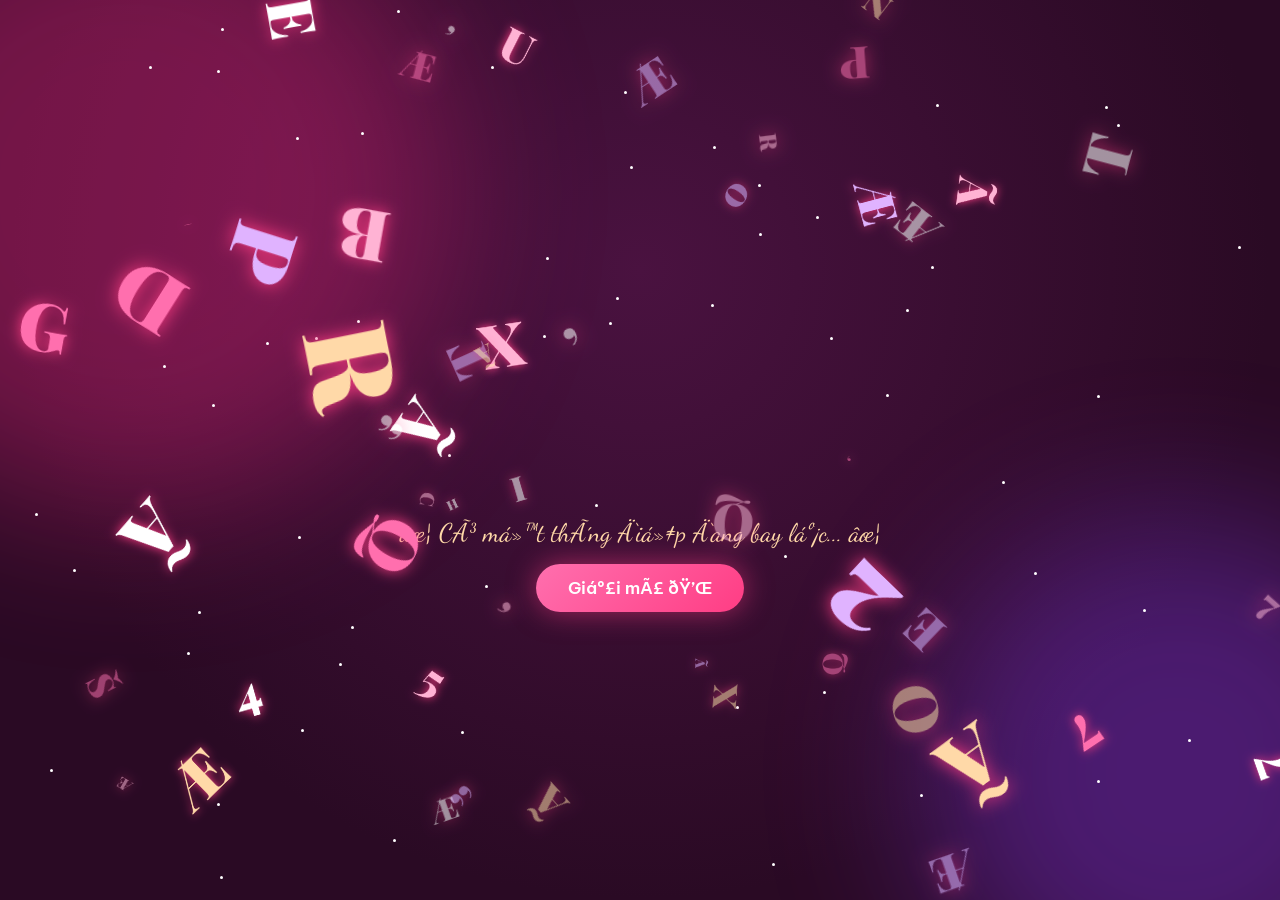
==== index1.html @ f909b223 "Clean comments + cute pass form with chibi cat" ====
﻿<!doctype html>
<html lang="vi">
  <head>
    <meta charset="UTF-8" />
    <meta
      name="viewport"
      content="width=device-width, initial-scale=1, viewport-fit=cover"
    />
    <title>Gá»­i Lan Ã ðŸ’–</title>
    
    <audio id="bgm" src="assets/10.mp3" loop preload="auto"></audio>
    <link
      href="https://fonts.googleapis.com/css2?family=Playfair+Display:wght@700;900&family=Dancing+Script:wght@600&family=Be+Vietnam+Pro:wght@300;400;600&display=swap&subset=vietnamese"
      rel="stylesheet"
    />
    <style>
      :root {
        --pink: #ff6fae;
        --rose: #ff3d84;
        --gold: #ffd9a8;
        --text: #fff1f6;
        --serif: "Playfair Display", "Times New Roman", Georgia, serif;
        --script: "Dancing Script", "Segoe Script", "Brush Script MT", cursive;
        --sans: "Be Vietnam Pro", "Segoe UI", Roboto, Arial, sans-serif;
        box-sizing: border-box;
        padding-top: env(safe-area-inset-top, 0px);
        padding-bottom: env(safe-area-inset-bottom, 0px);
      }
      html,
      body {
        height: 100%;
        margin: 0;
        overflow: hidden;
      }
      body {
        background: radial-gradient(circle at 50% 30%, #4a1240, #2a0a24 70%);
        color: var(--text);
        font-family: var(--sans);
      }
      .glow {
        position: fixed;
        border-radius: 50%;
        filter: blur(80px);
        opacity: 0.35;
        pointer-events: none;
      }
      .g1 {
        width: 50vmax;
        height: 50vmax;
        background: #ff2d8a;
        left: -15vmax;
        top: -10vmax;
      }
      .g2 {
        width: 40vmax;
        height: 40vmax;
        background: #8a3dff;
        right: -12vmax;
        bottom: -10vmax;
      }
      .star {
        position: fixed;
        width: 3px;
        height: 3px;
        border-radius: 50%;
        background: #fff;
        animation: tw 3s infinite alternate;
        pointer-events: none;
      }
      @keyframes tw {
        from {
          opacity: 0.1;
        }
        to {
          opacity: 0.9;
          box-shadow: 0 0 8px #fff;
        }
      }
      #stage {
        position: fixed;
        inset: 0;
        display: flex;
        flex-direction: column;
        align-items: center;
        justify-content: center;
        gap: 1rem;
        transition:
          opacity 1s,
          transform 1s;
        z-index: 2;
      }
      #stage.hide {
        opacity: 0;
        transform: scale(0.92);
        pointer-events: none;
        visibility: hidden;
      }
      .line {
        display: flex;
        flex-wrap: wrap;
        justify-content: center;
        font-family: var(--serif);
        font-weight: 900;
        line-height: 1.15;
      }
      .l1 {
        font-size: clamp(1.9rem, 8.5vw, 4rem);
        color: #fff;
      }
      .l2 {
        font-size: clamp(2.6rem, 12vw, 5.8rem);
        color: var(--pink);
        text-shadow: 0 0 30px var(--rose);
      }
      .slot {
        display: inline-block;
        opacity: 0;
        min-width: 0.05em;
      }
      .slot.sp {
        min-width: 0.35em;
      }
      .slot.ok {
        opacity: 1;
        animation: pop 0.6s;
      }
      @keyframes pop {
        0% {
          transform: scale(1.6);
          filter: brightness(2.5);
        }
        100% {
          transform: none;
          filter: none;
        }
      }
      .fly {
        position: fixed;
        left: 0;
        top: 0;
        z-index: 3;
        pointer-events: none;
        font-family: var(--serif);
        font-weight: 900;
        color: #ffb3d4;
        text-shadow: 0 0 14px var(--rose);
        will-change: transform;
        transition: opacity 1s;
      }
      #hint {
        font-family: var(--script);
        font-size: 1.6rem;
        color: var(--gold);
        animation: pulse 1.6s infinite;
        margin-top: 1rem;
        text-align: center;
        padding: 0 1rem;
      }
      @keyframes pulse {
        50% {
          opacity: 0.5;
          transform: scale(1.05);
        }
      }
      #btn,
      .b2 {
        padding: 0.85rem 2rem;
        border: 0;
        border-radius: 99px;
        font: 600 1.05rem var(--sans);
        color: #fff;
        cursor: pointer;
        background: linear-gradient(135deg, #ff6fae, #ff3d84);
        box-shadow: 0 0 28px rgba(255, 61, 132, 0.55);
        transition: transform 0.2s;
        z-index: 5;
      }
      #btn:hover,
      .b2:hover {
        transform: scale(1.07);
      }
      .b2.ghost {
        background: rgba(255, 255, 255, 0.1);
        box-shadow: none;
        border: 1px solid rgba(255, 182, 213, 0.5);
      }
      #card {
        position: fixed;
        inset: 0;
        display: flex;
        justify-content: center;
        align-items: flex-start;
        padding: 1rem;
        z-index: 4;
        opacity: 0;
        pointer-events: none;
        transition: opacity 1.2s;
        overflow-y: auto;
      }
      #card.show {
        opacity: 1;
        pointer-events: auto;
      }
      .box {
        position: relative;
        margin: auto;
        max-width: 420px;
        width: 100%;
        text-align: center;
        padding: 1.5rem 1.1rem 1.1rem;
        border-radius: 24px;
        background: linear-gradient(
          160deg,
          rgba(255, 255, 255, 0.13),
          rgba(255, 255, 255, 0.04)
        );
        border: 1px solid rgba(255, 182, 213, 0.4);
        backdrop-filter: blur(16px);
        -webkit-backdrop-filter: blur(16px);
        box-shadow:
          0 25px 90px rgba(255, 61, 132, 0.35),
          inset 0 0 40px rgba(255, 150, 200, 0.08);
        transform: scale(0.85) translateY(30px);
        transition: transform 1.2s cubic-bezier(0.2, 1.3, 0.3, 1);
      }
      #card.show .box {
        transform: none;
      }
      .badge {
        display: inline-block;
        padding: 0.25rem 0.8rem;
        border-radius: 99px;
        font-size: 0.66rem;
        letter-spacing: 0.18em;
        text-transform: uppercase;
        color: #4a1240;
        font-weight: 600;
        background: linear-gradient(90deg, #ffd9a8, #ffb3d4);
        box-shadow: 0 0 20px rgba(255, 217, 168, 0.5);
      }
      .big {
        font-size: 2.1rem;
        margin: 0.4rem 0 0;
        animation: beat 1.2s infinite;
      }
      @keyframes beat {
        15% {
          transform: scale(1.25);
        }
        30% {
          transform: scale(1);
        }
        45% {
          transform: scale(1.18);
        }
      }
      .t1 {
        font-family: var(--script);
        font-size: 1.25rem;
        color: var(--gold);
        margin: 0;
      }
      .t2 {
        font-family: var(--serif);
        font-size: clamp(1.7rem, 8vw, 2.4rem);
        margin: 0 0 0.2rem;
        background: linear-gradient(
          90deg,
          #ff9ec8,
          #fff,
          #ffd9a8,
          #ff6fae,
          #ff9ec8
        );
        background-size: 250% 100%;
        -webkit-background-clip: text;
        background-clip: text;
        color: transparent;
        animation: sh 5s linear infinite;
      }
      @keyframes sh {
        to {
          background-position: -250% 0;
        }
      }
      .t-solved {
        font-family: var(--script);
        font-size: 1rem;
        color: #ff6fae;
        margin: 0.2rem 0 0.6rem;
        font-weight: 600;
        letter-spacing: 0.02em;
        opacity: 0;
        transform: translateY(8px);
        animation: solvedIn 0.8s ease 0.3s forwards;
      }
      @keyframes solvedIn {
        to {
          opacity: 1;
          transform: translateY(0);
        }
      }
      .orn {
        display: flex;
        align-items: center;
        gap: 0.6rem;
        justify-content: center;
        color: var(--pink);
        margin: 0.4rem 0 1rem;
      }
      .orn:before,
      .orn:after {
        content: "";
        height: 1px;
        width: 22%;
        background: linear-gradient(90deg, transparent, var(--pink));
      }
      .orn:after {
        transform: scaleX(-1);
      }
      #msg {
        font-weight: 300;
        font-size: 0.88rem;
        line-height: 1.7;
        min-height: 6.4em;
        margin: 0 0.3rem;
      }
      .wishes {
        display: grid;
        grid-template-columns: 1fr 1fr;
        gap: 0.45rem;
        margin: 0.8rem 0;
      }
      .w {
        padding: 0.55rem 0.45rem;
        border-radius: 14px;
        background: rgba(255, 255, 255, 0.07);
        border: 1px solid rgba(255, 182, 213, 0.25);
        opacity: 0;
        transform: translateY(20px) scale(0.9);
        transition: all 0.8s cubic-bezier(0.2, 1.4, 0.3, 1);
      }
      .w.on {
        opacity: 1;
        transform: none;
      }
      .w i {
        font-style: normal;
        font-size: 1.2rem;
        display: block;
      }
      .w b {
        display: block;
        font-family: var(--serif);
        font-size: 0.82rem;
        color: #ffc2dc;
        margin: 0.2rem 0;
      }
      .w span {
        font-size: 0.68rem;
        font-weight: 300;
        opacity: 0.85;
        line-height: 1.5;
        display: block;
      }
      .quote {
        font-family: var(--script);
        font-size: 1.1rem;
        color: var(--gold);
        line-height: 1.5;
        opacity: 0;
        transition: opacity 1.2s;
      }
      .sign {
        font-family: var(--script);
        font-size: 1.2rem;
        color: var(--pink);
        margin: 0.4rem 0 0.3rem;
        opacity: 0;
        transition: opacity 1.2s;
      }
      .on2 {
        opacity: 1;
      }
      .btns {
        display: flex;
        gap: 0.7rem;
        justify-content: center;
        flex-wrap: wrap;
        opacity: 0;
        transition: opacity 1s;
      }
      .heart {
        position: fixed;
        bottom: -50px;
        z-index: 1;
        pointer-events: none;
        animation: up linear forwards;
        filter: drop-shadow(0 0 8px rgba(255, 61, 132, 0.7));
      }
      @keyframes up {
        to {
          transform: translate(var(--dx), -115vh) rotate(var(--rot));
          opacity: 0;
        }
      }
      .burst {
        position: fixed;
        z-index: 9;
        pointer-events: none;
        animation: bst 0.9s ease-out forwards;
      }
      @keyframes bst {
        to {
          transform: translate(var(--bx), var(--by)) scale(0.3);
          opacity: 0;
        }
      }
      * {
        cursor: none !important;
      }
      #cur {
        position: fixed;
        left: 0;
        top: 0;
        z-index: 99;
        pointer-events: none;
        font-size: 26px;
        color: #ff3d84;
        text-shadow:
          0 0 12px #ff3d84,
          0 0 28px #ff6fae;
        opacity: 0;
        transition: opacity 0.3s;
      }
      #cur span {
        display: inline-block;
        animation: beat 1.2s infinite;
      }
      .trail {
        position: fixed;
        z-index: 98;
        pointer-events: none;
        color: #ff6fae;
        transform: translate(-50%, -50%);
        animation: tr 1.1s ease-out forwards;
        text-shadow: 0 0 8px rgba(255, 61, 132, 0.8);
      }
      @keyframes tr {
        to {
          transform: translate(calc(-50% + var(--tx)), -90px) scale(0.4);
          opacity: 0;
        }
      }
      .btns small {
        font-size: 0.7rem;
        opacity: 0.65;
        letter-spacing: 0.06em;
        font-weight: 300;
      }

      #bg-wishes {
        position: fixed;
        inset: 0;
        z-index: 0;
        pointer-events: none;
        overflow: hidden;
        opacity: 0;
        visibility: hidden;
        transition: opacity 0.8s ease, visibility 0.8s ease;
      }
      #bg-wishes.visible {
        opacity: 1;
        visibility: visible;
      }
      .wish {
        position: absolute;
        font-family: "Dancing Script", "Pacifico", "Brush Script MT",
          "Segoe Script", "Comic Sans MS", cursive, sans-serif;
        font-weight: 700;
        white-space: nowrap;
        color: #ff7eb6;
        opacity: 0;
        text-shadow: 0 1px 2px rgba(255, 255, 255, 0.8),
          0 0 10px rgba(255, 158, 200, 0.5);
        animation: wishFloat linear infinite;
        will-change: transform, opacity;
        user-select: none;
        letter-spacing: 0.02em;
      }
      @keyframes wishFloat {
        0% {
          transform: translate3d(0, 0, 0) rotate(var(--rot, 0deg));
          opacity: 0;
        }
        10% {
          opacity: 0.9;
        }
        50% {
          opacity: 1;
        }
        90% {
          opacity: 0.6;
        }
        100% {
          transform: translate3d(var(--dx, 30px), -110vh, 0)
            rotate(calc(var(--rot, 0deg) + var(--drot, 12deg)));
          opacity: 0;
        }
      }
    </style>
  </head>
  <body>
    <div class="glow g1"></div>
    <div class="glow g2"></div>

    
    <div id="bg-wishes" aria-hidden="true"></div>

    <div id="stage">
      <div class="line l1" id="l1"></div>
      <div class="line l2" id="l2"></div>
      <div id="hint">âœ¦ CÃ³ má»™t thÃ´ng Ä‘iá»‡p Ä‘ang bay láº¡c... âœ¦</div>
      <button id="btn">Giáº£i mÃ£ ðŸ’Œ</button>
    </div>

    <div id="card">
      <div class="box">
        <span class="badge">20 Â· 10 &nbsp;NgÃ y Phá»¥ ná»¯ Viá»‡t Nam</span>
        <div class="big">ðŸ’–</div>
        <p class="t1">DÃ nh táº·ng cho</p>
        <h1 class="t2" id="name"></h1>
        <p class="t-solved">ðŸ”“ Giáº£i mÃ£ thÃ nh cÃ´ng ðŸ’–</p>
        <div class="orn">â€ â¤ â€</div>
        <div id="msg"></div>
        <div class="wishes" id="wishes"></div>
        <div class="quote" id="quote"></div>
        <div class="sign" id="sign"></div>
        <div class="btns" id="btns">
          
        </div>
      </div>
    </div>

    <script>
      const CFG = {
        l1: "CHÃšC Má»ªNG 20/10",
        l2: "LAN Ã",
        name: "Lan Ã",
        intro:
          "NhÃ¢n ngÃ y 20/10, chÃºc Lan Ã luÃ´n xinh Ä‘áº¹p, ráº¡ng rá»¡ nhÆ° Ä‘Ã³a há»“ng Ä‘áº§u mÃ¹a. Mong má»—i ngÃ y cá»§a báº¡n Ä‘á»u ngáº­p trÃ n tiáº¿ng cÆ°á»i vÃ  tháº­t nhiá»u yÃªu thÆ°Æ¡ng. ðŸŒ¸",
        wishes: [
          ["ðŸŒ¸", "LuÃ´n xinh Ä‘áº¹p", "Ráº¡ng rá»¡ tá»« ná»¥ cÆ°á»i Ä‘áº¿n trÃ¡i tim."],
          ["ðŸ’–", "Tháº­t háº¡nh phÃºc", "Má»—i ngÃ y Ä‘á»u cÃ³ má»™t niá»m vui nhá»."],
          ["âœ¨", "BÃ¬nh yÃªn", "Nháº¹ nhÃ ng giá»¯a má»i bá»™n bá»."],
          ["ðŸŒ¹", "ÄÆ°á»£c yÃªu thÆ°Æ¡ng", "Nhiá»u hÆ¡n báº¡n cÃ³ thá»ƒ Ä‘áº¿m háº¿t."],
        ],
        quote:
          "Cáº£m Æ¡n báº¡n vÃ¬ Ä‘Ã£ xuáº¥t hiá»‡n vÃ  lÃ m tháº¿ giá»›i nÃ y dá»‹u dÃ ng hÆ¡n ráº¥t nhiá»u.",
        sign: "â€” Má»™t ngÆ°á»i luÃ´n nghÄ© Ä‘áº¿n báº¡n ðŸŒ¹",
      };
      const POOL = "ABCDEFGHIKLMNOPQRSTUVXYÄ‚Ã‚ÃŠÃ”Æ Æ¯0123456789";
      const rnd = (a) =>
        Array.isArray(a) || typeof a === "string"
          ? a[Math.floor(Math.random() * a.length)]
          : 0;
      const R = (a, b) => Math.random() * (b - a) + a;
      const $ = (id) => document.getElementById(id);

      for (let i = 0; i < 60; i++) {
        const s = document.createElement("div");
        s.className = "star";
        s.style.cssText = `left:${R(0, 100)}vw;top:${R(0, 100)}vh;animation-delay:${R(0, 3)}s`;
        document.body.appendChild(s);
      }

      $("name").textContent = CFG.name;
      $("sign").textContent = CFG.sign;
      $("quote").textContent = CFG.quote;
      $("wishes").innerHTML = CFG.wishes
        .map(
          (w) =>
            `<div class="w"><i>${w[0]}</i><b>${w[1]}</b><span>${w[2]}</span></div>`,
        )
        .join("");

      const flyers = [];
      let W = innerWidth,
        H = innerHeight,
        decoding = false,
        landed = 0,
        total = 0;
      function build(el, text, cls) {
        [...text].forEach((c) => {
          const s = document.createElement("span");
          s.className = "slot" + (c === " " ? " sp" : "");
          s.textContent = c === " " ? "\u00a0" : c;
          el.appendChild(s);
          if (c !== " ") flyers.push({ slot: s, c, cls, real: true });
        });
      }
      build($("l1"), CFG.l1, "l1");
      build($("l2"), CFG.l2, "l2");
      total = flyers.length;

      function init() {
       
        flyers.forEach((f) =>
          mk(f, parseFloat(getComputedStyle(f.slot).fontSize)),
        );
       
        for (let i = 0; i < 34; i++) {
          const f = { real: false, c: "", cls: "" };
          flyers.push(f);
          mk(f, R(18, 56));
        }
        requestAnimationFrame(tick);
      }
      function mk(f, size) {
        const e = document.createElement("div");
        e.className = "fly";
        e.style.fontSize = size + "px";
        e.style.opacity = f.real ? 1 : 0.55;
        e.style.color = rnd([
          "#ffb3d4",
          "#ff6fae",
          "#ffd9a8",
          "#e0b3ff",
          "#fff",
        ]);
        e.textContent = rnd(POOL);
        document.body.appendChild(e);
        Object.assign(f, {
          el: e,
          x: R(0, W),
          y: R(0, H),
          vx: R(-2.6, 2.6),
          vy: R(-2.6, 2.6),
          rot: R(0, 360),
          vr: R(-4, 4),
          t: R(0, 6),
          sc: 1,
          state: "fly",
        });
      }
      function tick() {
        flyers.forEach((f) => {
          if (f.state === "done" || !f.el) return;
          if (f.state === "fly") {
            f.vx += R(-0.12, 0.12);
            f.vy += R(-0.12, 0.12);
            const m = Math.hypot(f.vx, f.vy),
              mx = 3.2;
            if (m > mx) {
              f.vx *= mx / m;
              f.vy *= mx / m;
            }
            f.x += f.vx;
            f.y += f.vy;
            f.rot += f.vr;
            f.t += 0.04;
            f.sc = 1 + Math.sin(f.t) * 0.35;
            if (f.x < 0 || f.x > W) f.vx *= -1;
            if (f.y < 0 || f.y > H) f.vy *= -1;
            f.x = Math.max(-10, Math.min(W + 10, f.x));
            f.y = Math.max(-10, Math.min(H + 10, f.y));
          } else {
            const k = 0.075;
            f.x += (f.tx - f.x) * k;
            f.y += (f.ty - f.y) * k;
            f.rot += (0 - f.rot) * k;
            f.sc += (1 - f.sc) * k;
            if (Math.hypot(f.tx - f.x, f.ty - f.y) < 1.2 && Math.abs(f.rot) < 1)
              land(f);
          }
          f.el.style.transform = `translate(${f.x}px,${f.y}px) translate(-50%,-50%) rotate(${f.rot}deg) scale(${f.sc})`;
        });
        requestAnimationFrame(tick);
      }
      function land(f) {
        f.state = "done";
        f.el.remove();
        f.slot.classList.add("ok");
        sparkle(f.slot);
        if (++landed === total) {
          $("hint").textContent = "Giáº£i mÃ£ thÃ nh cÃ´ng ðŸ’–";
          heartStorm();
         
         
         
          setTimeout(() => {
           
            $("stage").classList.add("hide");
           
            const bgm = document.getElementById('bgm');
            if (bgm) {
              bgm.volume = 0.6;
              const p = bgm.play();
              if (p && p.catch) p.catch(() => {});
            }
           
            const bw = $("bg-wishes");
            if (bw) bw.classList.add("visible");
            if (typeof window.openScratchOverlay === "function") {
              window.openScratchOverlay(showCard);
            } else {
              showCard();
            }
          }, 800);
        }
      }
      setInterval(
        () =>
          flyers.forEach((f) => {
            if (f.el && f.state !== "done" && Math.random() < 0.4)
              f.el.textContent = rnd(POOL);
          }),
        150,
      );

      function decode() {
        if (decoding) return;
        decoding = true;
        $("btn").style.display = "none";
        $("hint").textContent = "CÃ¡c chá»¯ cÃ¡i Ä‘ang tÃ¬m vá» nhau... âœ¨";
        let i = 0;
        flyers.forEach((f) => {
          if (f.real) {
            setTimeout(
              () => {
                const r = f.slot.getBoundingClientRect();
                f.tx = r.left + r.width / 2;
                f.ty = r.top + r.height / 2;
                f.rot = (((f.rot % 360) + 540) % 360) - 180;
                f.state = "go";
                f.el.textContent = f.c;
              },
              600 + i++ * 160,
            );
          } else {
            setTimeout(
              () => {
                f.el.style.opacity = 0;
              },
              500 + R(0, 1500),
            );
            setTimeout(() => {
              f.state = "done";
              f.el.remove();
            }, 2600);
          }
        });
      }
      $("btn").onclick = decode;
      $("stage").addEventListener("click", (e) => {
        if (e.target.id !== "btn") decode();
      });
      addEventListener("resize", () => {
        W = innerWidth;
        H = innerHeight;
      });
      (document.fonts && document.fonts.ready
        ? document.fonts.ready
        : Promise.resolve()
      ).then(init);

      function sparkle(el) {
        const r = el.getBoundingClientRect();
        for (let i = 0; i < 4; i++)
          burst(r.left + r.width / 2, r.top + r.height / 2, "âœ¦", 10);
      }
      function burst(x, y, ch, size) {
        const b = document.createElement("div");
        b.className = "burst";
        b.textContent = ch;
        b.style.cssText += `left:${x}px;top:${y}px;font-size:${size + R(0, 10)}px;color:#ffc2dc;--bx:${R(-70, 70)}px;--by:${R(-70, 70)}px`;
        document.body.appendChild(b);
        setTimeout(() => b.remove(), 900);
      }
      const HEARTS = ["â¤", "ðŸ’–", "ðŸ’—", "ðŸ’•", "ðŸ’˜", "ðŸŒ¸", "ðŸŒ¹", "ðŸ’"];
      function heart() {
        const h = document.createElement("div");
        h.className = "heart";
        h.textContent = rnd(HEARTS);
        const d = R(5, 11);
        h.style.cssText += `left:${R(0, 100)}vw;font-size:${R(16, 44)}px;animation-duration:${d}s;--dx:${R(-80, 80)}px;--rot:${R(-40, 40)}deg;opacity:${R(0.6, 1)}`;
        document.body.appendChild(h);
        setTimeout(() => h.remove(), d * 1000);
      }
      function heartStorm() {
        for (let i = 0; i < 40; i++) setTimeout(heart, i * 60);
      }

      function showCard() {
        $("stage").classList.add("hide");
        $("card").classList.add("show");
       
        let i = 0;
        setTimeout(function type() {
          $("msg").textContent = CFG.intro.slice(0, ++i);
          if (i < CFG.intro.length) setTimeout(type, 40);
          else {
            document
              .querySelectorAll(".w")
              .forEach((w, k) =>
                setTimeout(() => w.classList.add("on"), k * 350),
              );
            setTimeout(() => $("quote").classList.add("on2"), 1700);
            setTimeout(() => $("sign").classList.add("on2"), 2500);
            setTimeout(() => ($("btns").style.opacity = 1), 3000);
          }
        }, 1200);
      }
      addEventListener("keydown", (e) => {
        if (e.code === "Space") {
          e.preventDefault();
          if (!decoding) decode();
          else heartStorm();
        }
      });
      const cur = document.createElement("div");
      cur.id = "cur";
      cur.innerHTML = "<span>â¤</span>";
      document.body.appendChild(cur);
      let lt = 0;
      addEventListener("pointermove", (e) => {
        cur.style.transform = `translate(${e.clientX}px,${e.clientY}px) translate(-50%,-50%)`;
        cur.style.opacity = 1;
        const n = performance.now();
        if (n - lt < 50) return;
        lt = n;
        const t = document.createElement("div");
        t.className = "trail";
        t.textContent = rnd(["â¤", "ðŸ’–", "ðŸ’—", "ðŸ’•"]);
        t.style.cssText += `left:${e.clientX}px;top:${e.clientY}px;font-size:${R(10, 20)}px;--tx:${R(-30, 30)}px`;
        document.body.appendChild(t);
        setTimeout(() => t.remove(), 1100);
      });
      document.addEventListener("mouseleave", () => (cur.style.opacity = 0));
      $("card").addEventListener("click", (e) => {
        if (e.target.tagName !== "BUTTON") {
          for (let i = 0; i < 6; i++)
            burst(e.clientX, e.clientY, rnd(HEARTS), 18);
        }
      });
    </script>

    
    <div id="scratch-overlay" aria-hidden="true">
        <canvas id="scratch-canvas"></canvas>
    </div>

    <style>
        #scratch-overlay {
            position: fixed;
            inset: 0;
            z-index: 2147483600;
            background: transparent;
            overflow: hidden;
            transition: opacity 0.6s ease;
            opacity: 1;
        }
        #scratch-overlay.is-fading {
            opacity: 0;
            pointer-events: none;
        }
        #scratch-overlay.is-done {
            display: none;
        }
        #scratch-canvas {
            position: absolute;
            inset: 0;
            width: 100%;
            height: 100%;
            cursor: none;
            touch-action: none;
        }
    </style>

    <script>
        (function () {
           
           
            const overlay = document.getElementById('scratch-overlay');
            const canvas = document.getElementById('scratch-canvas');
            if (!overlay || !canvas) return;

           
            overlay.classList.add('is-done');

            const ctx = canvas.getContext('2d', { willReadFrequently: true });
            let isDrawing = false;
            let lastX = 0;
            let lastY = 0;
            let revealedRatio = 0;
            let fadeTimer = null;
            let onCompleteCb = null;

           
            const REVEAL_THRESHOLD = 0.8;
            const BRUSH_RADIUS = 55;

            function resize() {
                const dpr = Math.max(1, window.devicePixelRatio || 1);
                const w = window.innerWidth;
                const h = window.innerHeight;
                canvas.width = w * dpr;
                canvas.height = h * dpr;
                canvas.style.width = w + 'px';
                canvas.style.height = h + 'px';
                ctx.setTransform(dpr, 0, 0, dpr, 0, 0);
                paint();
            }

            function paint() {
                const w = canvas.clientWidth;
                const h = canvas.clientHeight;
               
                const grad = ctx.createLinearGradient(0, 0, w, h);
                grad.addColorStop(0, 'rgba(255, 255, 255, 0.985)');
                grad.addColorStop(0.5, 'rgba(245, 240, 245, 0.985)');
                grad.addColorStop(1, 'rgba(235, 230, 240, 0.985)');
                ctx.globalCompositeOperation = 'source-over';
                ctx.fillStyle = grad;
                ctx.fillRect(0, 0, w, h);
               
            }

            function scratch(x, y) {
                ctx.globalCompositeOperation = 'destination-out';
                ctx.beginPath();
                ctx.arc(x, y, BRUSH_RADIUS, 0, Math.PI * 2);
                ctx.fill();

               
                ctx.lineWidth = BRUSH_RADIUS * 2;
                ctx.lineCap = 'round';
                ctx.lineJoin = 'round';
                ctx.beginPath();
                ctx.moveTo(lastX, lastY);
                ctx.lineTo(x, y);
                ctx.stroke();
            }

            function getPos(e) {
                if (e.touches && e.touches[0]) {
                    return { x: e.touches[0].clientX, y: e.touches[0].clientY };
                }
                return { x: e.clientX, y: e.clientY };
            }

            function checkReveal() {
               
                if (revealedRatio > REVEAL_THRESHOLD) return;
                const w = canvas.width;
                const h = canvas.height;
                const step = 32;
                let cleared = 0;
                let total = 0;
                for (let y = 0; y < h; y += step) {
                    for (let x = 0; x < w; x += step) {
                        const data = ctx.getImageData(x, y, 1, 1).data;
                        total++;
                       
                        if (data[3] < 50) cleared++;
                    }
                }
                revealedRatio = cleared / total;
                if (revealedRatio > REVEAL_THRESHOLD) {
                    fadeOut();
                }
            }

            let checkTimer = null;
            function scheduleCheck() {
                if (checkTimer) return;
                checkTimer = setTimeout(() => {
                    checkTimer = null;
                    checkReveal();
                }, 350);
            }

            function fadeOut() {
                if (fadeTimer) return;
                fadeTimer = setTimeout(() => {
                    overlay.classList.add('is-fading');
                    setTimeout(() => {
                        overlay.classList.add('is-done');
                       
                        isDrawing = false;
                        revealedRatio = 0;
                        fadeTimer = null;
                       
                        if (typeof onCompleteCb === 'function') {
                            const cb = onCompleteCb;
                            onCompleteCb = null;
                            cb();
                        }
                    }, 650);
                }, 400);
            }

           
            function resetOverlay() {
                overlay.classList.remove('is-done', 'is-fading', 'is-active');
                overlay.style.opacity = '1';
                resize();
            }

           
            canvas.addEventListener('mousedown', (e) => {
                isDrawing = true;
                const p = getPos(e);
                lastX = p.x;
                lastY = p.y;
                scratch(p.x, p.y);
                overlay.classList.add('is-active');
                e.preventDefault();
            });
            canvas.addEventListener('mousemove', (e) => {
                if (!isDrawing) return;
                const p = getPos(e);
                scratch(p.x, p.y);
                lastX = p.x;
                lastY = p.y;
                scheduleCheck();
            });
            window.addEventListener('mouseup', () => {
                isDrawing = false;
            });
            canvas.addEventListener('mouseleave', () => {
                isDrawing = false;
            });

           
            canvas.addEventListener('touchstart', (e) => {
                isDrawing = true;
                const p = getPos(e);
                lastX = p.x;
                lastY = p.y;
                scratch(p.x, p.y);
                overlay.classList.add('is-active');
                e.preventDefault();
            }, { passive: false });
            canvas.addEventListener('touchmove', (e) => {
                if (!isDrawing) return;
                const p = getPos(e);
                scratch(p.x, p.y);
                lastX = p.x;
                lastY = p.y;
                scheduleCheck();
                e.preventDefault();
            }, { passive: false });
            canvas.addEventListener('touchend', () => { isDrawing = false; });

           
            canvas.addEventListener('click', (e) => {
                const p = getPos(e);
                scratch(p.x, p.y);
                scheduleCheck();
            });

            window.addEventListener('resize', resize);
            resize();

           
           
           
           
            function autoDrawHeart() {
                const w = canvas.clientWidth;
                const h = canvas.clientHeight;
               
                const scale = Math.min(w, h) * 0.022;
                const cx = w / 2;
                const cy = h / 2 + scale * 1.2;

                const N = 140;
                const pts = [];
                for (let k = 0; k <= N; k++) {
                    const t = (k / N) * Math.PI * 2;
                    const sx = 16 * Math.pow(Math.sin(t), 3);
                    const sy = -(13 * Math.cos(t) - 5 * Math.cos(2 * t) - 2 * Math.cos(3 * t) - Math.cos(4 * t));
                    pts.push({ x: cx + sx * scale, y: cy + sy * scale });
                }

               
                const brushR = Math.max(16, Math.min(22, Math.min(w, h) * 0.018));
               
                const drawSpeed = 6;
                let i = 0;

                function step() {
                    for (let k = 0; k < drawSpeed && i < pts.length; k++, i++) {
                        const p = pts[i];
                       
                        ctx.globalCompositeOperation = 'destination-out';
                        ctx.beginPath();
                        ctx.arc(p.x, p.y, brushR, 0, Math.PI * 2);
                        ctx.fill();

                       
                        if (i > 0) {
                            const prev = pts[i - 1];
                            ctx.lineWidth = brushR * 2;
                            ctx.lineCap = 'round';
                            ctx.lineJoin = 'round';
                            ctx.beginPath();
                            ctx.moveTo(prev.x, prev.y);
                            ctx.lineTo(p.x, p.y);
                            ctx.stroke();
                        }
                    }
                    if (i < pts.length) {
                        requestAnimationFrame(step);
                    }
                   
                }
               
                setTimeout(() => requestAnimationFrame(step), 150);
            }

           
            window.openScratchOverlay = function (onComplete) {
                onCompleteCb = typeof onComplete === 'function' ? onComplete : null;
                resetOverlay();
               
                setTimeout(autoDrawHeart, 200);
            };
        })();
    </script>

    <script>
       
        (function () {
            const box = document.getElementById('bg-wishes');
            if (!box) return;

            const WISHES = [
                'ChÃºc Lan Ã 20/10 vui váº» ðŸŒ¸',
                'Háº¡nh phÃºc ngáº­p trÃ n ðŸ’–',
                'LuÃ´n xinh Ä‘áº¹p ráº¡ng ngá»i âœ¨',
                'MÃ£i yÃªu Ä‘á»i nhÃ© ðŸŒ·',
                'YÃªu thÆ°Æ¡ng tháº­t nhiá»u ðŸ’•',
                'Smile today ðŸ˜Š',
                'CÆ°á»i tÆ°Æ¡i má»—i ngÃ y nhÃ© ðŸŒ¼',
                '20/10 háº¡nh phÃºc ðŸŒ¹',
                'Forever shining ðŸ’«',
                'Be happy ðŸŒ¸',
                'Sweet 20/10 ðŸ°',
                'Gá»­i Lan Ã nhiá»u yÃªu thÆ°Æ¡ng ðŸ’Œ',
                'Mong má»i Ä‘iá»u tá»‘t Ä‘áº¹p ðŸŒŸ',
                'BÃ¬nh yÃªn nha ðŸ€',
                'Tá»a sÃ¡ng nhÆ° náº¯ng mai â˜€ï¸',
                'HÃ´m nay lÃ  cá»§a báº¡n ðŸ‘‘',
                'BÃ´ng hoa Ä‘áº¹p nháº¥t ðŸŒº',
                'ÄÆ°á»£c yÃªu thÆ°Æ¡ng tháº­t nhiá»u ðŸ’',
                'NgÃ y Ä‘áº·c biá»‡t cá»§a báº¡n ðŸ’',
                'MÃ£i lÃ  cÃ´ gÃ¡i Ä‘Ã¡ng yÃªu nÃ y ðŸ¦‹',
            ];

            const COLORS = [
                '#ff7eb6',
                '#c79bff',
                '#7eb8ff',
                '#ffb27e',
                '#ff9eb5',
                '#a8d8ff',
                '#ffc2a8',
                '#d8a8ff',
                '#ff8fa3',
                '#9ed4ff',
            ];

           
           
            function randEdgeX() {
                if (Math.random() < 0.5) {
                    return Math.random() * 18;
                } else {
                    return 82 + Math.random() * 16;
                }
            }

           
            const COUNT = 8;
            for (let i = 0; i < COUNT; i++) {
                const el = document.createElement('div');
                el.className = 'wish';
                el.textContent = WISHES[Math.floor(Math.random() * WISHES.length)];

                const fontSize = 16 + Math.random() * 6;
                const dur = 18 + Math.random() * 12;
                const delay = -Math.random() * dur;
                const left = randEdgeX();
                const top = 100 + Math.random() * 20;
                const dx = (Math.random() - 0.5) * 30;
                const rot = (Math.random() - 0.5) * 20;
                const drot = (Math.random() - 0.5) * 20;
                const color = COLORS[Math.floor(Math.random() * COLORS.length)];

                el.style.cssText = [
                    `left:${left}vw`,
                    `top:${top}vh`,
                    `font-size:${fontSize}px`,
                    `color:${color}`,
                    `animation-duration:${dur}s`,
                    `animation-delay:${delay}s`,
                    `--dx:${dx}px`,
                    `--rot:${rot}deg`,
                    `--drot:${drot}deg`,
                ].join(';');

                box.appendChild(el);
            }
        })();
    </script>
    </body>
</html>
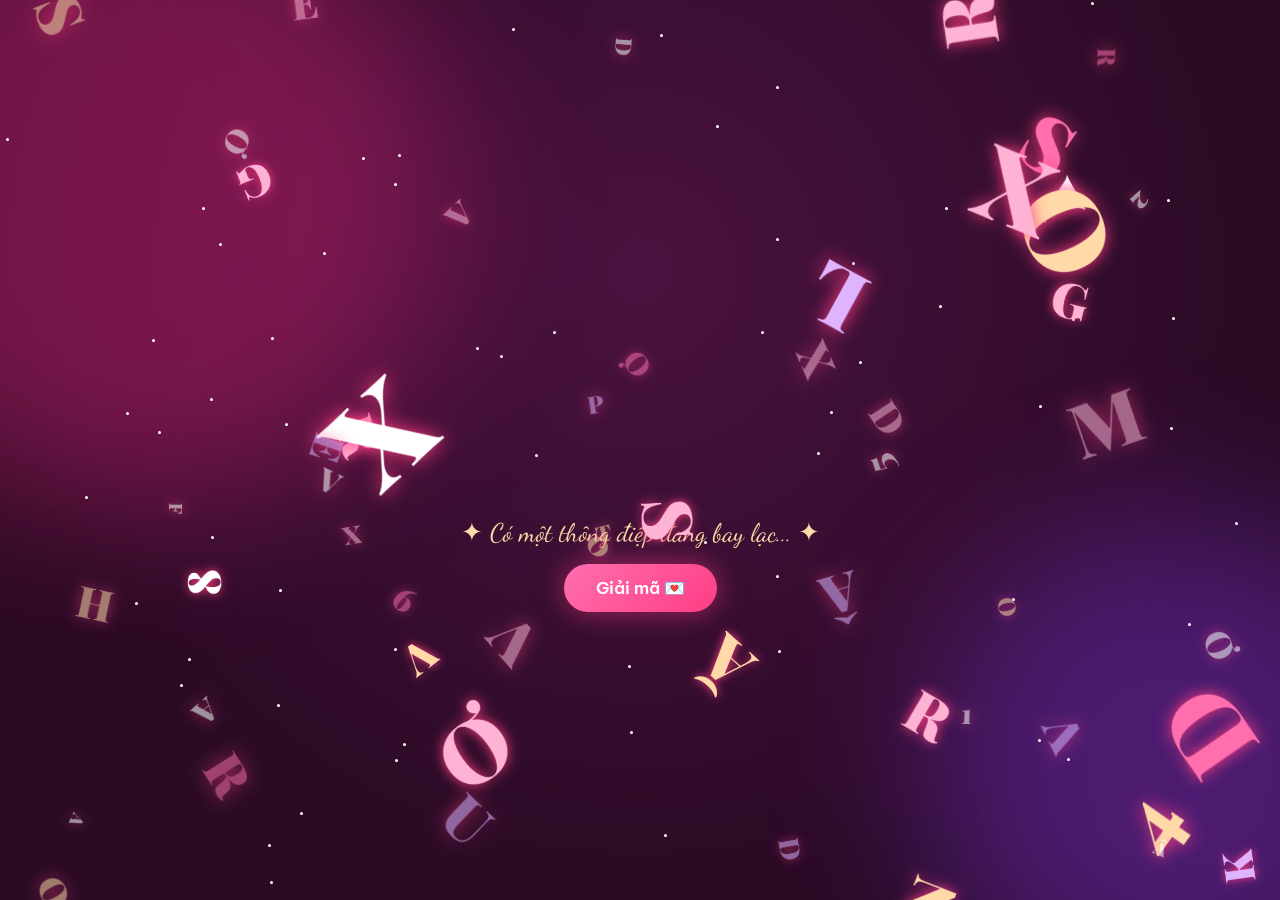
==== commit 430e1809: "Fix UTF-8 encoding: restore from original zip, strip comments properly" ====
--- a/index1.html
+++ b/index1.html
@@ -1,4 +1,4 @@
-﻿<!doctype html>
+<!doctype html>
 <html lang="vi">
   <head>
     <meta charset="UTF-8" />
@@ -6,9 +6,7 @@
       name="viewport"
       content="width=device-width, initial-scale=1, viewport-fit=cover"
     />
-    <title>Gá»­i Lan Ã ðŸ’–</title>
-    
-    <audio id="bgm" src="assets/10.mp3" loop preload="auto"></audio>
+    <title>Gửi Hồng Lạc 💖</title>
     <link
       href="https://fonts.googleapis.com/css2?family=Playfair+Display:wght@700;900&family=Dancing+Script:wght@600&family=Be+Vietnam+Pro:wght@300;400;600&display=swap&subset=vietnamese"
       rel="stylesheet"
@@ -93,7 +91,6 @@
         opacity: 0;
         transform: scale(0.92);
         pointer-events: none;
-        visibility: hidden;
       }
       .line {
         display: flex;
@@ -283,23 +280,6 @@
           background-position: -250% 0;
         }
       }
-      .t-solved {
-        font-family: var(--script);
-        font-size: 1rem;
-        color: #ff6fae;
-        margin: 0.2rem 0 0.6rem;
-        font-weight: 600;
-        letter-spacing: 0.02em;
-        opacity: 0;
-        transform: translateY(8px);
-        animation: solvedIn 0.8s ease 0.3s forwards;
-      }
-      @keyframes solvedIn {
-        to {
-          opacity: 1;
-          transform: translateY(0);
-        }
-      }
       .orn {
         display: flex;
         align-items: center;
@@ -458,108 +438,54 @@
         letter-spacing: 0.06em;
         font-weight: 300;
       }
-
-      #bg-wishes {
-        position: fixed;
-        inset: 0;
-        z-index: 0;
-        pointer-events: none;
-        overflow: hidden;
-        opacity: 0;
-        visibility: hidden;
-        transition: opacity 0.8s ease, visibility 0.8s ease;
-      }
-      #bg-wishes.visible {
-        opacity: 1;
-        visibility: visible;
-      }
-      .wish {
-        position: absolute;
-        font-family: "Dancing Script", "Pacifico", "Brush Script MT",
-          "Segoe Script", "Comic Sans MS", cursive, sans-serif;
-        font-weight: 700;
-        white-space: nowrap;
-        color: #ff7eb6;
-        opacity: 0;
-        text-shadow: 0 1px 2px rgba(255, 255, 255, 0.8),
-          0 0 10px rgba(255, 158, 200, 0.5);
-        animation: wishFloat linear infinite;
-        will-change: transform, opacity;
-        user-select: none;
-        letter-spacing: 0.02em;
-      }
-      @keyframes wishFloat {
-        0% {
-          transform: translate3d(0, 0, 0) rotate(var(--rot, 0deg));
-          opacity: 0;
-        }
-        10% {
-          opacity: 0.9;
-        }
-        50% {
-          opacity: 1;
-        }
-        90% {
-          opacity: 0.6;
-        }
-        100% {
-          transform: translate3d(var(--dx, 30px), -110vh, 0)
-            rotate(calc(var(--rot, 0deg) + var(--drot, 12deg)));
-          opacity: 0;
-        }
-      }
     </style>
   </head>
   <body>
     <div class="glow g1"></div>
     <div class="glow g2"></div>
 
-    
-    <div id="bg-wishes" aria-hidden="true"></div>
-
     <div id="stage">
       <div class="line l1" id="l1"></div>
       <div class="line l2" id="l2"></div>
-      <div id="hint">âœ¦ CÃ³ má»™t thÃ´ng Ä‘iá»‡p Ä‘ang bay láº¡c... âœ¦</div>
-      <button id="btn">Giáº£i mÃ£ ðŸ’Œ</button>
+      <div id="hint">✦ Có một thông điệp đang bay lạc... ✦</div>
+      <button id="btn">Giải mã 💌</button>
     </div>
 
     <div id="card">
       <div class="box">
-        <span class="badge">20 Â· 10 &nbsp;NgÃ y Phá»¥ ná»¯ Viá»‡t Nam</span>
-        <div class="big">ðŸ’–</div>
-        <p class="t1">DÃ nh táº·ng cho</p>
+        <span class="badge">20 · 10 &nbsp;Ngày Phụ nữ Việt Nam</span>
+        <div class="big">💖</div>
+        <p class="t1">Gửi riêng cho</p>
         <h1 class="t2" id="name"></h1>
-        <p class="t-solved">ðŸ”“ Giáº£i mÃ£ thÃ nh cÃ´ng ðŸ’–</p>
-        <div class="orn">â€ â¤ â€</div>
+        <div class="orn">❀ ❤ ❀</div>
         <div id="msg"></div>
         <div class="wishes" id="wishes"></div>
         <div class="quote" id="quote"></div>
         <div class="sign" id="sign"></div>
         <div class="btns" id="btns">
-          
+          <small>nhấn phím Space để thả thêm tim ♡</small>
         </div>
       </div>
     </div>
 
     <script>
       const CFG = {
-        l1: "CHÃšC Má»ªNG 20/10",
-        l2: "LAN Ã",
-        name: "Lan Ã",
+        l1: "CHÚC MỪNG 20/10",
+        l2: "HỒNG LẠC",
+        name: "Hồng Lạc",
         intro:
-          "NhÃ¢n ngÃ y 20/10, chÃºc Lan Ã luÃ´n xinh Ä‘áº¹p, ráº¡ng rá»¡ nhÆ° Ä‘Ã³a há»“ng Ä‘áº§u mÃ¹a. Mong má»—i ngÃ y cá»§a báº¡n Ä‘á»u ngáº­p trÃ n tiáº¿ng cÆ°á»i vÃ  tháº­t nhiá»u yÃªu thÆ°Æ¡ng. ðŸŒ¸",
+          "Nhân ngày 20/10, chúc Hồng Lạc luôn xinh đẹp, rạng rỡ như đóa hồng đầu mùa. Mong mỗi ngày của bạn đều ngập tràn tiếng cười và thật nhiều yêu thương. 🌸",
         wishes: [
-          ["ðŸŒ¸", "LuÃ´n xinh Ä‘áº¹p", "Ráº¡ng rá»¡ tá»« ná»¥ cÆ°á»i Ä‘áº¿n trÃ¡i tim."],
-          ["ðŸ’–", "Tháº­t háº¡nh phÃºc", "Má»—i ngÃ y Ä‘á»u cÃ³ má»™t niá»m vui nhá»."],
-          ["âœ¨", "BÃ¬nh yÃªn", "Nháº¹ nhÃ ng giá»¯a má»i bá»™n bá»."],
-          ["ðŸŒ¹", "ÄÆ°á»£c yÃªu thÆ°Æ¡ng", "Nhiá»u hÆ¡n báº¡n cÃ³ thá»ƒ Ä‘áº¿m háº¿t."],
+          ["🌸", "Luôn xinh đẹp", "Rạng rỡ từ nụ cười đến trái tim."],
+          ["💖", "Thật hạnh phúc", "Mỗi ngày đều có một niềm vui nhỏ."],
+          ["✨", "Bình yên", "Nhẹ nhàng giữa mọi bộn bề."],
+          ["🌹", "Được yêu thương", "Nhiều hơn bạn có thể đếm hết."],
         ],
         quote:
-          "Cáº£m Æ¡n báº¡n vÃ¬ Ä‘Ã£ xuáº¥t hiá»‡n vÃ  lÃ m tháº¿ giá»›i nÃ y dá»‹u dÃ ng hÆ¡n ráº¥t nhiá»u.",
-        sign: "â€” Má»™t ngÆ°á»i luÃ´n nghÄ© Ä‘áº¿n báº¡n ðŸŒ¹",
+          "Cảm ơn bạn vì đã xuất hiện và làm thế giới này dịu dàng hơn rất nhiều.",
+        sign: "— Một người luôn nghĩ đến bạn 🌹",
       };
-      const POOL = "ABCDEFGHIKLMNOPQRSTUVXYÄ‚Ã‚ÃŠÃ”Æ Æ¯0123456789";
+      const POOL = "ABCDEFGHIKLMNOPQRSTUVXYĂÂÊÔƠƯ0123456789";
       const rnd = (a) =>
         Array.isArray(a) || typeof a === "string"
           ? a[Math.floor(Math.random() * a.length)]
@@ -604,11 +530,11 @@
       total = flyers.length;
 
       function init() {
-       
+        
         flyers.forEach((f) =>
           mk(f, parseFloat(getComputedStyle(f.slot).fontSize)),
         );
-       
+        
         for (let i = 0; i < 34; i++) {
           const f = { real: false, c: "", cls: "" };
           flyers.push(f);
@@ -683,30 +609,9 @@
         f.slot.classList.add("ok");
         sparkle(f.slot);
         if (++landed === total) {
-          $("hint").textContent = "Giáº£i mÃ£ thÃ nh cÃ´ng ðŸ’–";
+          $("hint").textContent = "Giải mã thành công 💖";
           heartStorm();
-         
-         
-         
-          setTimeout(() => {
-           
-            $("stage").classList.add("hide");
-           
-            const bgm = document.getElementById('bgm');
-            if (bgm) {
-              bgm.volume = 0.6;
-              const p = bgm.play();
-              if (p && p.catch) p.catch(() => {});
-            }
-           
-            const bw = $("bg-wishes");
-            if (bw) bw.classList.add("visible");
-            if (typeof window.openScratchOverlay === "function") {
-              window.openScratchOverlay(showCard);
-            } else {
-              showCard();
-            }
-          }, 800);
+          setTimeout(showCard, 1800);
         }
       }
       setInterval(
@@ -722,7 +627,7 @@
         if (decoding) return;
         decoding = true;
         $("btn").style.display = "none";
-        $("hint").textContent = "CÃ¡c chá»¯ cÃ¡i Ä‘ang tÃ¬m vá» nhau... âœ¨";
+        $("hint").textContent = "Các chữ cái đang tìm về nhau... ✨";
         let i = 0;
         flyers.forEach((f) => {
           if (f.real) {
@@ -767,7 +672,7 @@
       function sparkle(el) {
         const r = el.getBoundingClientRect();
         for (let i = 0; i < 4; i++)
-          burst(r.left + r.width / 2, r.top + r.height / 2, "âœ¦", 10);
+          burst(r.left + r.width / 2, r.top + r.height / 2, "✦", 10);
       }
       function burst(x, y, ch, size) {
         const b = document.createElement("div");
@@ -777,7 +682,7 @@
         document.body.appendChild(b);
         setTimeout(() => b.remove(), 900);
       }
-      const HEARTS = ["â¤", "ðŸ’–", "ðŸ’—", "ðŸ’•", "ðŸ’˜", "ðŸŒ¸", "ðŸŒ¹", "ðŸ’"];
+      const HEARTS = ["❤", "💖", "💗", "💕", "💘", "🌸", "🌹", "💝"];
       function heart() {
         const h = document.createElement("div");
         h.className = "heart";
@@ -794,7 +699,8 @@
       function showCard() {
         $("stage").classList.add("hide");
         $("card").classList.add("show");
-       
+        setInterval(heart, 280);
+        heartStorm();
         let i = 0;
         setTimeout(function type() {
           $("msg").textContent = CFG.intro.slice(0, ++i);
@@ -820,7 +726,7 @@
       });
       const cur = document.createElement("div");
       cur.id = "cur";
-      cur.innerHTML = "<span>â¤</span>";
+      cur.innerHTML = "<span>❤</span>";
       document.body.appendChild(cur);
       let lt = 0;
       addEventListener("pointermove", (e) => {
@@ -831,7 +737,7 @@
         lt = n;
         const t = document.createElement("div");
         t.className = "trail";
-        t.textContent = rnd(["â¤", "ðŸ’–", "ðŸ’—", "ðŸ’•"]);
+        t.textContent = rnd(["❤", "💖", "💗", "💕"]);
         t.style.cssText += `left:${e.clientX}px;top:${e.clientY}px;font-size:${R(10, 20)}px;--tx:${R(-30, 30)}px`;
         document.body.appendChild(t);
         setTimeout(() => t.remove(), 1100);
@@ -844,376 +750,5 @@
         }
       });
     </script>
-
-    
-    <div id="scratch-overlay" aria-hidden="true">
-        <canvas id="scratch-canvas"></canvas>
-    </div>
-
-    <style>
-        #scratch-overlay {
-            position: fixed;
-            inset: 0;
-            z-index: 2147483600;
-            background: transparent;
-            overflow: hidden;
-            transition: opacity 0.6s ease;
-            opacity: 1;
-        }
-        #scratch-overlay.is-fading {
-            opacity: 0;
-            pointer-events: none;
-        }
-        #scratch-overlay.is-done {
-            display: none;
-        }
-        #scratch-canvas {
-            position: absolute;
-            inset: 0;
-            width: 100%;
-            height: 100%;
-            cursor: none;
-            touch-action: none;
-        }
-    </style>
-
-    <script>
-        (function () {
-           
-           
-            const overlay = document.getElementById('scratch-overlay');
-            const canvas = document.getElementById('scratch-canvas');
-            if (!overlay || !canvas) return;
-
-           
-            overlay.classList.add('is-done');
-
-            const ctx = canvas.getContext('2d', { willReadFrequently: true });
-            let isDrawing = false;
-            let lastX = 0;
-            let lastY = 0;
-            let revealedRatio = 0;
-            let fadeTimer = null;
-            let onCompleteCb = null;
-
-           
-            const REVEAL_THRESHOLD = 0.8;
-            const BRUSH_RADIUS = 55;
-
-            function resize() {
-                const dpr = Math.max(1, window.devicePixelRatio || 1);
-                const w = window.innerWidth;
-                const h = window.innerHeight;
-                canvas.width = w * dpr;
-                canvas.height = h * dpr;
-                canvas.style.width = w + 'px';
-                canvas.style.height = h + 'px';
-                ctx.setTransform(dpr, 0, 0, dpr, 0, 0);
-                paint();
-            }
-
-            function paint() {
-                const w = canvas.clientWidth;
-                const h = canvas.clientHeight;
-               
-                const grad = ctx.createLinearGradient(0, 0, w, h);
-                grad.addColorStop(0, 'rgba(255, 255, 255, 0.985)');
-                grad.addColorStop(0.5, 'rgba(245, 240, 245, 0.985)');
-                grad.addColorStop(1, 'rgba(235, 230, 240, 0.985)');
-                ctx.globalCompositeOperation = 'source-over';
-                ctx.fillStyle = grad;
-                ctx.fillRect(0, 0, w, h);
-               
-            }
-
-            function scratch(x, y) {
-                ctx.globalCompositeOperation = 'destination-out';
-                ctx.beginPath();
-                ctx.arc(x, y, BRUSH_RADIUS, 0, Math.PI * 2);
-                ctx.fill();
-
-               
-                ctx.lineWidth = BRUSH_RADIUS * 2;
-                ctx.lineCap = 'round';
-                ctx.lineJoin = 'round';
-                ctx.beginPath();
-                ctx.moveTo(lastX, lastY);
-                ctx.lineTo(x, y);
-                ctx.stroke();
-            }
-
-            function getPos(e) {
-                if (e.touches && e.touches[0]) {
-                    return { x: e.touches[0].clientX, y: e.touches[0].clientY };
-                }
-                return { x: e.clientX, y: e.clientY };
-            }
-
-            function checkReveal() {
-               
-                if (revealedRatio > REVEAL_THRESHOLD) return;
-                const w = canvas.width;
-                const h = canvas.height;
-                const step = 32;
-                let cleared = 0;
-                let total = 0;
-                for (let y = 0; y < h; y += step) {
-                    for (let x = 0; x < w; x += step) {
-                        const data = ctx.getImageData(x, y, 1, 1).data;
-                        total++;
-                       
-                        if (data[3] < 50) cleared++;
-                    }
-                }
-                revealedRatio = cleared / total;
-                if (revealedRatio > REVEAL_THRESHOLD) {
-                    fadeOut();
-                }
-            }
-
-            let checkTimer = null;
-            function scheduleCheck() {
-                if (checkTimer) return;
-                checkTimer = setTimeout(() => {
-                    checkTimer = null;
-                    checkReveal();
-                }, 350);
-            }
-
-            function fadeOut() {
-                if (fadeTimer) return;
-                fadeTimer = setTimeout(() => {
-                    overlay.classList.add('is-fading');
-                    setTimeout(() => {
-                        overlay.classList.add('is-done');
-                       
-                        isDrawing = false;
-                        revealedRatio = 0;
-                        fadeTimer = null;
-                       
-                        if (typeof onCompleteCb === 'function') {
-                            const cb = onCompleteCb;
-                            onCompleteCb = null;
-                            cb();
-                        }
-                    }, 650);
-                }, 400);
-            }
-
-           
-            function resetOverlay() {
-                overlay.classList.remove('is-done', 'is-fading', 'is-active');
-                overlay.style.opacity = '1';
-                resize();
-            }
-
-           
-            canvas.addEventListener('mousedown', (e) => {
-                isDrawing = true;
-                const p = getPos(e);
-                lastX = p.x;
-                lastY = p.y;
-                scratch(p.x, p.y);
-                overlay.classList.add('is-active');
-                e.preventDefault();
-            });
-            canvas.addEventListener('mousemove', (e) => {
-                if (!isDrawing) return;
-                const p = getPos(e);
-                scratch(p.x, p.y);
-                lastX = p.x;
-                lastY = p.y;
-                scheduleCheck();
-            });
-            window.addEventListener('mouseup', () => {
-                isDrawing = false;
-            });
-            canvas.addEventListener('mouseleave', () => {
-                isDrawing = false;
-            });
-
-           
-            canvas.addEventListener('touchstart', (e) => {
-                isDrawing = true;
-                const p = getPos(e);
-                lastX = p.x;
-                lastY = p.y;
-                scratch(p.x, p.y);
-                overlay.classList.add('is-active');
-                e.preventDefault();
-            }, { passive: false });
-            canvas.addEventListener('touchmove', (e) => {
-                if (!isDrawing) return;
-                const p = getPos(e);
-                scratch(p.x, p.y);
-                lastX = p.x;
-                lastY = p.y;
-                scheduleCheck();
-                e.preventDefault();
-            }, { passive: false });
-            canvas.addEventListener('touchend', () => { isDrawing = false; });
-
-           
-            canvas.addEventListener('click', (e) => {
-                const p = getPos(e);
-                scratch(p.x, p.y);
-                scheduleCheck();
-            });
-
-            window.addEventListener('resize', resize);
-            resize();
-
-           
-           
-           
-           
-            function autoDrawHeart() {
-                const w = canvas.clientWidth;
-                const h = canvas.clientHeight;
-               
-                const scale = Math.min(w, h) * 0.022;
-                const cx = w / 2;
-                const cy = h / 2 + scale * 1.2;
-
-                const N = 140;
-                const pts = [];
-                for (let k = 0; k <= N; k++) {
-                    const t = (k / N) * Math.PI * 2;
-                    const sx = 16 * Math.pow(Math.sin(t), 3);
-                    const sy = -(13 * Math.cos(t) - 5 * Math.cos(2 * t) - 2 * Math.cos(3 * t) - Math.cos(4 * t));
-                    pts.push({ x: cx + sx * scale, y: cy + sy * scale });
-                }
-
-               
-                const brushR = Math.max(16, Math.min(22, Math.min(w, h) * 0.018));
-               
-                const drawSpeed = 6;
-                let i = 0;
-
-                function step() {
-                    for (let k = 0; k < drawSpeed && i < pts.length; k++, i++) {
-                        const p = pts[i];
-                       
-                        ctx.globalCompositeOperation = 'destination-out';
-                        ctx.beginPath();
-                        ctx.arc(p.x, p.y, brushR, 0, Math.PI * 2);
-                        ctx.fill();
-
-                       
-                        if (i > 0) {
-                            const prev = pts[i - 1];
-                            ctx.lineWidth = brushR * 2;
-                            ctx.lineCap = 'round';
-                            ctx.lineJoin = 'round';
-                            ctx.beginPath();
-                            ctx.moveTo(prev.x, prev.y);
-                            ctx.lineTo(p.x, p.y);
-                            ctx.stroke();
-                        }
-                    }
-                    if (i < pts.length) {
-                        requestAnimationFrame(step);
-                    }
-                   
-                }
-               
-                setTimeout(() => requestAnimationFrame(step), 150);
-            }
-
-           
-            window.openScratchOverlay = function (onComplete) {
-                onCompleteCb = typeof onComplete === 'function' ? onComplete : null;
-                resetOverlay();
-               
-                setTimeout(autoDrawHeart, 200);
-            };
-        })();
-    </script>
-
-    <script>
-       
-        (function () {
-            const box = document.getElementById('bg-wishes');
-            if (!box) return;
-
-            const WISHES = [
-                'ChÃºc Lan Ã 20/10 vui váº» ðŸŒ¸',
-                'Háº¡nh phÃºc ngáº­p trÃ n ðŸ’–',
-                'LuÃ´n xinh Ä‘áº¹p ráº¡ng ngá»i âœ¨',
-                'MÃ£i yÃªu Ä‘á»i nhÃ© ðŸŒ·',
-                'YÃªu thÆ°Æ¡ng tháº­t nhiá»u ðŸ’•',
-                'Smile today ðŸ˜Š',
-                'CÆ°á»i tÆ°Æ¡i má»—i ngÃ y nhÃ© ðŸŒ¼',
-                '20/10 háº¡nh phÃºc ðŸŒ¹',
-                'Forever shining ðŸ’«',
-                'Be happy ðŸŒ¸',
-                'Sweet 20/10 ðŸ°',
-                'Gá»­i Lan Ã nhiá»u yÃªu thÆ°Æ¡ng ðŸ’Œ',
-                'Mong má»i Ä‘iá»u tá»‘t Ä‘áº¹p ðŸŒŸ',
-                'BÃ¬nh yÃªn nha ðŸ€',
-                'Tá»a sÃ¡ng nhÆ° náº¯ng mai â˜€ï¸',
-                'HÃ´m nay lÃ  cá»§a báº¡n ðŸ‘‘',
-                'BÃ´ng hoa Ä‘áº¹p nháº¥t ðŸŒº',
-                'ÄÆ°á»£c yÃªu thÆ°Æ¡ng tháº­t nhiá»u ðŸ’',
-                'NgÃ y Ä‘áº·c biá»‡t cá»§a báº¡n ðŸ’',
-                'MÃ£i lÃ  cÃ´ gÃ¡i Ä‘Ã¡ng yÃªu nÃ y ðŸ¦‹',
-            ];
-
-            const COLORS = [
-                '#ff7eb6',
-                '#c79bff',
-                '#7eb8ff',
-                '#ffb27e',
-                '#ff9eb5',
-                '#a8d8ff',
-                '#ffc2a8',
-                '#d8a8ff',
-                '#ff8fa3',
-                '#9ed4ff',
-            ];
-
-           
-           
-            function randEdgeX() {
-                if (Math.random() < 0.5) {
-                    return Math.random() * 18;
-                } else {
-                    return 82 + Math.random() * 16;
-                }
-            }
-
-           
-            const COUNT = 8;
-            for (let i = 0; i < COUNT; i++) {
-                const el = document.createElement('div');
-                el.className = 'wish';
-                el.textContent = WISHES[Math.floor(Math.random() * WISHES.length)];
-
-                const fontSize = 16 + Math.random() * 6;
-                const dur = 18 + Math.random() * 12;
-                const delay = -Math.random() * dur;
-                const left = randEdgeX();
-                const top = 100 + Math.random() * 20;
-                const dx = (Math.random() - 0.5) * 30;
-                const rot = (Math.random() - 0.5) * 20;
-                const drot = (Math.random() - 0.5) * 20;
-                const color = COLORS[Math.floor(Math.random() * COLORS.length)];
-
-                el.style.cssText = [
-                    `left:${left}vw`,
-                    `top:${top}vh`,
-                    `font-size:${fontSize}px`,
-                    `color:${color}`,
-                    `animation-duration:${dur}s`,
-                    `animation-delay:${delay}s`,
-                    `--dx:${dx}px`,
-                    `--rot:${rot}deg`,
-                    `--drot:${drot}deg`,
-                ].join(';');
-
-                box.appendChild(el);
-            }
-        })();
-    </script>
     </body>
 </html>
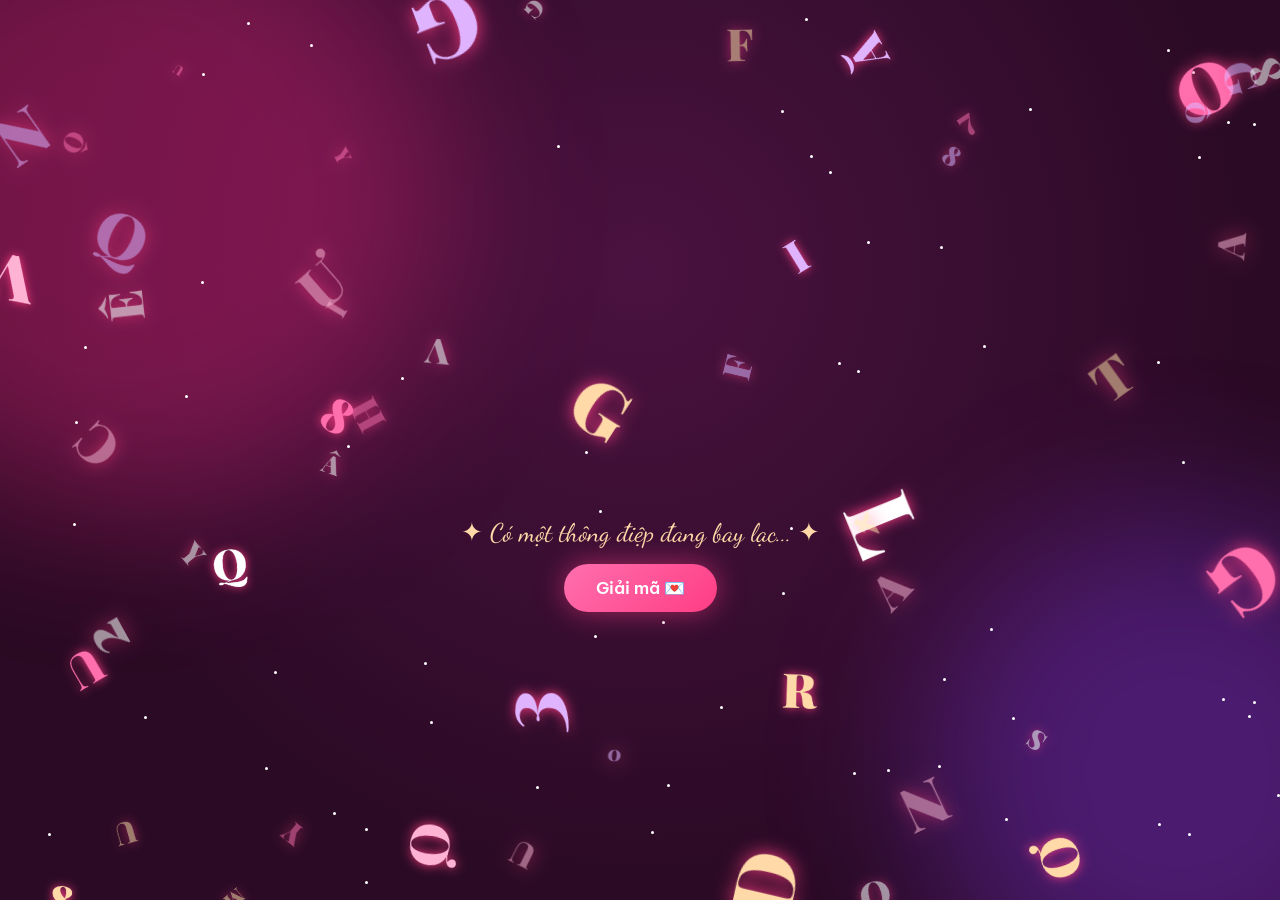
==== commit 4feaecd7: "update web" ====
--- a/index1.html
+++ b/index1.html
@@ -1,754 +1,577 @@
-<!doctype html>
+﻿<!doctype html>
 <html lang="vi">
-  <head>
-    <meta charset="UTF-8" />
-    <meta
-      name="viewport"
-      content="width=device-width, initial-scale=1, viewport-fit=cover"
-    />
-    <title>Gửi Hồng Lạc 💖</title>
-    <link
-      href="https://fonts.googleapis.com/css2?family=Playfair+Display:wght@700;900&family=Dancing+Script:wght@600&family=Be+Vietnam+Pro:wght@300;400;600&display=swap&subset=vietnamese"
-      rel="stylesheet"
-    />
-    <style>
-      :root {
-        --pink: #ff6fae;
-        --rose: #ff3d84;
-        --gold: #ffd9a8;
-        --text: #fff1f6;
-        --serif: "Playfair Display", "Times New Roman", Georgia, serif;
-        --script: "Dancing Script", "Segoe Script", "Brush Script MT", cursive;
-        --sans: "Be Vietnam Pro", "Segoe UI", Roboto, Arial, sans-serif;
-        box-sizing: border-box;
-        padding-top: env(safe-area-inset-top, 0px);
-        padding-bottom: env(safe-area-inset-bottom, 0px);
+<head>
+<meta charset="UTF-8"/>
+<meta name="viewport" content="width=device-width, initial-scale=1, viewport-fit=cover"/>
+<title>𝓝𝓰𝓾𝔂𝓮𝓷 𝓓𝓾𝓬 𝓣𝓱𝓲𝓷𝓱</title>
+<link href="https://fonts.googleapis.com/css2?family=Playfair+Display:wght@700;900&family=Dancing+Script:wght@600&family=Be+Vietnam+Pro:wght@300;400;600&display=swap&subset=vietnamese" rel="stylesheet"/>
+<audio id="bgm" src="assets/music/10.mp3" loop preload="auto"></audio>
+<style>
+:root{--pink:#ff6fae;--rose:#ff3d84;--gold:#ffd9a8;--text:#fff1f6;--serif:"Playfair Display","Times New Roman",Georgia,serif;--script:"Dancing Script","Segoe Script","Brush Script MT",cursive;--sans:"Be Vietnam Pro","Segoe UI",Roboto,Arial,sans-serif;box-sizing:border-box;padding-top:env(safe-area-inset-top,0px);padding-bottom:env(safe-area-inset-bottom,0px)}
+html,body{height:100%;margin:0;overflow:hidden}
+body{background:radial-gradient(circle at 50% 30%,#4a1240,#2a0a24 70%);color:var(--text);font-family:var(--sans)}
+.glow{position:fixed;border-radius:50%;filter:blur(80px);opacity:0.35;pointer-events:none}
+.g1{width:50vmax;height:50vmax;background:#ff2d8a;left:-15vmax;top:-10vmax}
+.g2{width:40vmax;height:40vmax;background:#8a3dff;right:-12vmax;bottom:-10vmax}
+.star{position:fixed;width:3px;height:3px;border-radius:50%;background:#fff;animation:tw 3s infinite alternate;pointer-events:none}
+@keyframes tw{from{opacity:0.1}to{opacity:0.9;box-shadow:0 0 8px #fff}}
+#bg-wishes{position:fixed;inset:0;z-index:1;pointer-events:none;overflow:hidden;opacity:0;visibility:hidden;transition:opacity .8s ease,visibility .8s ease}
+#bg-wishes.visible{opacity:1;visibility:visible}
+.wish{position:absolute;left:0;top:0;white-space:nowrap;font-family:"Dancing Script","Pacifico","Brush Script MT","Segoe Script","Comic Sans MS",cursive,sans-serif;font-weight:700;color:#ff7eb6;text-shadow:0 1px 2px rgba(255,255,255,.9),0 0 10px rgba(255,158,200,.55),0 0 18px rgba(255,255,255,.4);user-select:none;letter-spacing:.02em;will-change:transform,opacity;transform:translate3d(0,0,0);animation:wishFloat linear infinite}
+@keyframes wishFloat{0%{transform:translate3d(0,0,0) rotate(var(--rot,0deg));opacity:0}8%{opacity:.95}50%{opacity:1}92%{opacity:.55}100%{transform:translate3d(var(--dx,0px),-110vh,0) rotate(calc(var(--rot,0deg) + var(--drot,10deg)));opacity:0}}
+#stage{position:fixed;inset:0;display:flex;flex-direction:column;align-items:center;justify-content:center;gap:1rem;transition:opacity 1s,transform 1s;z-index:2}
+#stage.hide{opacity:0;transform:scale(.92);pointer-events:none;visibility:hidden}
+.line{display:flex;flex-wrap:wrap;justify-content:center;font-family:var(--serif);font-weight:900;line-height:1.15}
+.l1{font-size:clamp(1.9rem,8.5vw,4rem);color:#fff}
+.l2{font-size:clamp(2.6rem,12vw,5.8rem);color:var(--pink);text-shadow:0 0 30px var(--rose)}
+.slot{display:inline-block;opacity:0;min-width:.05em}
+.slot.sp{min-width:.35em}
+.slot.ok{opacity:1;animation:pop .6s}
+@keyframes pop{0%{transform:scale(1.6);filter:brightness(2.5)}100%{transform:none;filter:none}}
+.fly{position:fixed;left:0;top:0;z-index:3;pointer-events:none;font-family:var(--serif);font-weight:900;color:#ffb3d4;text-shadow:0 0 14px var(--rose);will-change:transform;transition:opacity 1s}
+#hint{font-family:var(--script);font-size:1.6rem;color:var(--gold);animation:pulse 1.6s infinite;margin-top:1rem;text-align:center;padding:0 1rem}
+@keyframes pulse{50%{opacity:.5;transform:scale(1.05)}}
+#btn,#card-btn{padding:.85rem 2rem;border:0;border-radius:99px;font:600 1.05rem var(--sans);color:#fff;cursor:pointer;background:linear-gradient(135deg,#ff6fae,#ff3d84);box-shadow:0 0 28px rgba(255,61,132,.55);transition:transform .2s;z-index:5}
+#btn:hover,#card-btn:hover{transform:scale(1.07)}
+#card{position:fixed;inset:0;display:flex;justify-content:center;align-items:flex-start;padding:1rem;z-index:4;opacity:0;pointer-events:none;transition:opacity 1.2s;overflow-y:auto}
+#card.show{opacity:1;pointer-events:auto}
+.box{position:relative;margin:auto;max-width:420px;width:100%;text-align:center;padding:1.5rem 1.1rem 1.1rem;border-radius:24px;background:linear-gradient(160deg,rgba(255,255,255,.13),rgba(255,255,255,.04));border:1px solid rgba(255,182,213,.4);backdrop-filter:blur(16px);-webkit-backdrop-filter:blur(16px);box-shadow:0 25px 90px rgba(255,61,132,.35),inset 0 0 40px rgba(255,150,200,.08);transform:scale(.85) translateY(30px);transition:transform 1.2s cubic-bezier(.2,1.3,.3,1)}
+#card.show .box{transform:none}
+.badge{display:inline-block;padding:.25rem .8rem;border-radius:99px;font-size:.66rem;letter-spacing:.18em;text-transform:uppercase;color:#4a1240;font-weight:600;background:linear-gradient(90deg,#ffd9a8,#ffb3d4);box-shadow:0 0 20px rgba(255,217,168,.5)}
+.big{font-size:2.1rem;margin:.4rem 0 0;animation:beat 1.2s infinite}
+@keyframes beat{15%{transform:scale(1.25)}30%{transform:scale(1)}45%{transform:scale(1.18)}}
+.t1{font-family:var(--script);font-size:1.25rem;color:var(--gold);margin:0}
+.t2{font-family:var(--serif);font-size:clamp(1.7rem,8vw,2.4rem);margin:0 0 .2rem;background:linear-gradient(90deg,#ff9ec8,#fff,#ffd9a8,#ff6fae,#ff9ec8);background-size:250% 100%;-webkit-background-clip:text;background-clip:text;color:transparent;animation:sh 5s linear infinite}
+@keyframes sh{to{background-position:-250% 0}}
+.t-solved{font-family:var(--script);font-size:1rem;color:#ff6fae;margin:.2rem 0 .6rem;font-weight:600;letter-spacing:.02em;opacity:0;transform:translateY(8px);animation:solvedIn .8s ease .3s forwards}
+@keyframes solvedIn{to{opacity:1;transform:translateY(0)}}
+.orn{display:flex;align-items:center;gap:.6rem;justify-content:center;color:var(--pink);margin:.4rem 0 1rem}
+.orn:before,.orn:after{content:"";height:1px;width:22%;background:linear-gradient(90deg,transparent,var(--pink))}
+.orn:after{transform:scaleX(-1)}
+#msg{font-weight:300;font-size:.88rem;line-height:1.7;min-height:6.4em;margin:0 .3rem}
+.wishes{display:grid;grid-template-columns:1fr 1fr;gap:.45rem;margin:.8rem 0}
+.w{padding:.55rem .45rem;border-radius:14px;background:rgba(255,255,255,.07);border:1px solid rgba(255,182,213,.25);opacity:0;transform:translateY(20px) scale(.9);transition:all .8s cubic-bezier(.2,1.4,.3,1)}
+.w.on{opacity:1;transform:none}
+.w i{font-style:normal;font-size:1.2rem;display:block}
+.w b{display:block;font-family:var(--serif);font-size:.82rem;color:#ffc2dc;margin:.2rem 0}
+.w span{font-size:.68rem;font-weight:300;opacity:.85;line-height:1.5;display:block}
+.quote{font-family:var(--script);font-size:1.1rem;color:var(--gold);line-height:1.5;opacity:0;transition:opacity 1.2s}
+.sign{font-family:var(--script);font-size:1.2rem;color:var(--pink);margin:.4rem 0 .3rem;opacity:0;transition:opacity 1.2s}
+.acc{position:relative;display:flex;gap:.35rem;width:100%;height:230px;margin:.9rem 0 .4rem;border-radius:18px;overflow:hidden;box-shadow:0 18px 50px rgba(255,61,132,.28)}
+.acc-item{flex:1 1 0;min-width:0;position:relative;overflow:hidden;border-radius:12px;cursor:pointer;will-change:flex-grow;transition:flex-grow .55s cubic-bezier(.22,.61,.36,1),filter .55s ease}
+.acc-item::after{content:"";position:absolute;inset:0;background:linear-gradient(180deg,rgba(40,8,30,0) 35%,rgba(40,8,30,.85) 100%);opacity:.6;transition:opacity .55s ease;pointer-events:none;z-index:2}
+.acc-item.center{flex-grow:6;z-index:2}
+.acc-item.center::after{opacity:.25}
+.acc-item:not(.center){filter:brightness(.7) saturate(.85)}
+.acc-item img{position:absolute;inset:0;width:100%;height:100%;object-fit:cover;display:block;transition:transform .8s ease,filter .55s ease}
+.acc-item.center img{transform:scale(1.05)}
+.acc-item .emoji{position:absolute;left:1rem;top:50%;transform:translateY(-50%);font-size:1.5rem;z-index:3;transition:transform .55s cubic-bezier(.22,.61,.36,1),left .55s cubic-bezier(.22,.61,.36,1),top .55s cubic-bezier(.22,.61,.36,1),font-size .55s cubic-bezier(.22,.61,.36,1),opacity .4s ease;opacity:.55;filter:drop-shadow(0 0 8px rgba(255,217,168,.55))}
+.acc-item:not(.center):hover .emoji{opacity:1;transform:translateY(-50%) scale(1.15)}
+.acc-item.center .emoji{left:1.2rem;top:auto;bottom:1.2rem;transform:translate(0,0) scale(1.1);font-size:1.4rem;opacity:1}
+.acc-item .vlabel{position:absolute;left:50%;top:50%;transform:translate(-50%,-50%) rotate(180deg);writing-mode:vertical-rl;font-family:"Playfair Display",serif;font-size:.95rem;letter-spacing:.18em;color:#fff;text-transform:uppercase;text-shadow:0 1px 2px rgba(0,0,0,.6),0 2px 8px rgba(0,0,0,.4);z-index:3;opacity:0;transition:opacity .35s ease;pointer-events:none;white-space:nowrap;display:none}
+.acc-item .info{position:absolute;left:1.2rem;right:1.2rem;bottom:1rem;color:#fff;z-index:3;opacity:0;transform:translateY(18px);transition:opacity .45s ease,transform .45s ease;pointer-events:none;text-shadow:0 1px 2px rgba(0,0,0,.7),0 2px 8px rgba(0,0,0,.5)}
+.acc-item.center .info{opacity:1;transform:translateY(0);transition-delay:.18s}
+.acc-item .info .title{font-family:"Playfair Display",serif;font-size:1.4rem;font-weight:700;letter-spacing:.02em;color:#ffd9a8;display:block;text-shadow:0 0 16px rgba(255,217,168,.45)}
+.acc-item .info .desc{font-family:"Dancing Script",cursive;font-size:1.05rem;font-weight:600;color:#fff;line-height:1.3;display:block;margin-top:.15rem}
+@media (max-width:520px){.acc{height:180px}.acc-item .info .title{font-size:1.1rem}.acc-item .info .desc{font-size:.95rem}.acc-item .emoji{font-size:1.25rem;left:.7rem}.acc-item.center .emoji{font-size:1.1rem;bottom:.8rem;left:.8rem}}
+@keyframes accIn{from{opacity:0}to{opacity:1}}
+.acc-item{animation:accIn .8s ease-out both}
+.acc-item:nth-child(1){animation-delay:0s}
+.acc-item:nth-child(2){animation-delay:.08s}
+.acc-item:nth-child(3){animation-delay:.16s}
+.acc-item:nth-child(4){animation-delay:.24s}
+.acc-item:nth-child(5){animation-delay:.32s}
+.on2{opacity:1}
+.btns{display:flex;gap:.7rem;justify-content:center;flex-wrap:wrap;opacity:0;transition:opacity 1s}
+.btns small{font-size:.7rem;opacity:.65;letter-spacing:.06em;font-weight:300}
+.heart{position:fixed;bottom:-50px;z-index:1;pointer-events:none;animation:up linear forwards;filter:drop-shadow(0 0 8px rgba(255,61,132,.7))}
+@keyframes up{to{transform:translate(var(--dx),-115vh) rotate(var(--rot));opacity:0}}
+.burst{position:fixed;z-index:9;pointer-events:none;animation:bst .9s ease-out forwards}
+@keyframes bst{to{transform:translate(var(--bx),var(--by)) scale(.3);opacity:0}}
+*{cursor:none!important}
+#cur{position:fixed;left:0;top:0;z-index:99;pointer-events:none;font-size:26px;color:#ff3d84;text-shadow:0 0 12px #ff3d84,0 0 28px #ff6fae;opacity:0;transition:opacity .3s}
+#cur span{display:inline-block;animation:beat 1.2s infinite}
+.trail{position:fixed;z-index:98;pointer-events:none;color:#ff6fae;transform:translate(-50%,-50%);animation:tr 1.1s ease-out forwards;text-shadow:0 0 8px rgba(255,61,132,.8)}
+@keyframes tr{to{transform:translate(calc(-50% + var(--tx)),-90px) scale(.4);opacity:0}}
+#scratch-overlay{position:fixed;inset:0;z-index:2147483600;background:transparent;overflow:hidden;transition:opacity .6s ease;opacity:1}
+#scratch-overlay.is-fading{opacity:0;pointer-events:none}
+#scratch-overlay.is-done{display:none}
+#scratch-canvas{position:absolute;inset:0;width:100%;height:100%;cursor:none;touch-action:none}
+</style>
+</head>
+<body>
+<div class="glow g1"></div>
+<div class="glow g2"></div>
+<div id="bg-wishes"></div>
+
+<div id="stage">
+  <div class="line l1" id="l1"></div>
+  <div class="line l2" id="l2"></div>
+  <div id="hint">✦ Có một thông điệp đang bay lạc... ✦</div>
+  <button id="btn">Giải mã 💌</button>
+</div>
+
+<div id="card">
+  <div class="box">
+    <span class="badge">20 · 10 &nbsp;Ngày Phụ nữ Việt Nam</span>
+    <div class="big">💖</div>
+    <p class="t1">Gửi riêng cho</p>
+    <h1 class="t2" id="name"></h1>
+    <p class="t-solved">🔓 Giải mã thành công 💖</p>
+    <div class="orn">❀ ❤ ❀</div>
+    <div id="msg"></div>
+    <div class="acc" id="acc" aria-label="Lời chúc 20·10"></div>
+    <div class="quote" id="quote"></div>
+    <div class="sign" id="sign"></div>
+  </div>
+</div>
+
+<div id="scratch-overlay" aria-hidden="true">
+  <canvas id="scratch-canvas"></canvas>
+</div>
+
+<script>
+(function(){
+
+const CFG = {
+  l1: "CHÚC MỪNG 20/10",
+  l2: "LAN Ý",
+  name: "Lan Ý",
+  intro: "Nhân ngày 20/10, chúc Lan Ý luôn xinh đẹp, rạng rỡ như một bông hoa. Mong mỗi ngày của bạn đều ngập tràn tiếng cười và thật nhiều yêu thương. 🌸",
+  wishes: [
+    ["🌸","Luôn xinh đẹp","Rạng rỡ từ nụ cười đến trái tim."],
+    ["💖","Thật hạnh phúc","Mỗi ngày đều có một niềm vui nhỏ."],
+    ["✨","Bình yên","Nhẹ nhàng giữa mọi bộn bề."],
+    ["🌹","Được yêu thương","Nhiều hơn bạn có thể đếm hết."],
+    ["🌿","Dồi dào sức khỏe","Thân thể khỏe mạnh, tinh thần an nhiên."],
+  ],
+  quote: "Cảm ơn vì đã xuất hiện và làm thế giới này dịu dàng hơn rất nhiều.",
+  sign: "𝓝𝓰𝓾𝔂𝓮𝓷 𝓓𝓾𝓬 𝓣𝓱𝓲𝓷𝓱",
+};
+
+const POOL = "ABCDEFGHIKLMNOPQRSTUVXYĂÂÊÔƠƯ0123456789";
+const rnd = (a) => Array.isArray(a) || typeof a === "string" ? a[Math.floor(Math.random()*a.length)] : 0;
+const R = (a,b) => Math.random()*(b-a)+a;
+const $ = id => document.getElementById(id);
+
+for(let i=0;i<60;i++){
+  const s=document.createElement("div");
+  s.className="star";
+  s.style.cssText=`left:${R(0,100)}vw;top:${R(0,100)}vh;animation-delay:${R(0,3)}s`;
+  document.body.appendChild(s);
+}
+
+$("name").textContent=CFG.name;
+$("sign").textContent=CFG.sign;
+$("quote").textContent=CFG.quote;
+const acc = $("acc");
+const N = Math.min(CFG.wishes.length, 5);
+acc.innerHTML = CFG.wishes.slice(0, N).map((w, i) => `
+  <div class="acc-item${i === 2 ? " center" : ""}" data-i="${i}">
+    <img src="assets/em/${i + 1}.jpeg" alt="${w[1]}" loading="lazy" onerror="this.onerror=null;this.src=this.src.replace('.jpeg','.jpg');"/>
+    <span class="emoji">${w[0]}</span>
+    <div class="info"><span class="title">${w[1]}</span><span class="desc">${w[2]}</span></div>
+  </div>
+`).join("");
+
+const accItems = acc.querySelectorAll(".acc-item");
+let centerIdx = 2;
+function setActive(el){
+  accItems.forEach(x => x.classList.remove("center"));
+  el.classList.add("center");
+  centerIdx = +el.dataset.i;
+}
+accItems.forEach(it => {
+  it.addEventListener("click", () => setActive(it));
+});
+
+// Hover-to-expand chỉ trên thiết bị có chuột (matchMedia hover: hover)
+if (window.matchMedia && window.matchMedia("(hover: hover)").matches) {
+  accItems.forEach(it => {
+    it.addEventListener("mouseenter", () => setActive(it));
+  });
+}
+
+// Swipe ngang trên touch (mobile/tablet)
+let touchStartX = 0, touchStartY = 0, touchStartT = 0, touchMoved = false;
+acc.addEventListener("touchstart", (e) => {
+  const t = e.touches[0];
+  touchStartX = t.clientX;
+  touchStartY = t.clientY;
+  touchStartT = Date.now();
+  touchMoved = false;
+}, { passive: true });
+
+acc.addEventListener("touchmove", (e) => {
+  const t = e.touches[0];
+  const dx = t.clientX - touchStartX;
+  const dy = t.clientY - touchStartY;
+  // Chỉ tính là swipe ngang khi trục X rõ ràng hơn Y, tránh cuộn dọc
+  if (Math.abs(dx) > 8 && Math.abs(dx) > Math.abs(dy) * 1.4) {
+    touchMoved = true;
+  }
+}, { passive: true });
+
+acc.addEventListener("touchend", (e) => {
+  const t = e.changedTouches[0];
+  const dx = t.clientX - touchStartX;
+  const dy = t.clientY - touchStartY;
+  const dt = Date.now() - touchStartT;
+  // Swipe khi: di chuyển đủ xa (>40px), theo trục ngang, thời gian hợp lý
+  if (Math.abs(dx) > 40 && Math.abs(dx) > Math.abs(dy) * 1.4 && dt < 600) {
+    const dir = dx < 0 ? 1 : -1; // vuốt trái = next, vuốt phải = prev
+    const next = Math.max(0, Math.min(accItems.length - 1, centerIdx + dir));
+    if (next !== centerIdx) setActive(accItems[next]);
+  }
+}, { passive: true });
+
+// Phím mũi tên ← → (bonus)
+document.addEventListener("keydown", (e) => {
+  if (e.key !== "ArrowRight" && e.key !== "ArrowLeft") return;
+  const dir = e.key === "ArrowRight" ? 1 : -1;
+  const next = Math.max(0, Math.min(accItems.length - 1, centerIdx + dir));
+  if (next !== centerIdx) setActive(accItems[next]);
+});
+
+(function initBgWishes(){
+  const box=document.getElementById("bg-wishes");
+  if(!box)return;
+  const WISHES=[
+    "Chúc Lan Ý 20/10 thật vui vẻ 🌸",
+    "Mãi xinh đẹp rạng ngời như nắng mai ☀️",
+    "Hạnh phúc ngập tràn mỗi ngày 💖",
+    "Yêu thương thật nhiều, bình yên thật nhiều 🌷",
+    "Bông hoa đẹp nhất trong vườn 🌺",
+    "Cười tươi nhé, nụ cười của bạn đẹp lắm ✨",
+    "Luôn tỏa sáng theo cách của riêng mình 💫",
+    "Một ngày thật đặc biệt dành cho bạn 💝",
+  ];
+  const COLORS=["#ff7eb6","#c79bff","#7eb8ff","#ffb27e","#ff9eb5","#a8d8ff","#ffc2a8","#d8a8ff","#ff8fa3","#9ed4ff"];
+  for(let i=0;i<8;i++){
+    const el=document.createElement("div");
+    el.className="wish";
+    el.textContent=WISHES[i];
+    const fs=18+Math.random()*6;
+    const dur=18+Math.random()*12;
+    const delay=-Math.random()*dur;
+    const fromLeft=Math.random()<.5;
+    const leftPx=fromLeft?(Math.random()*18):(82+Math.random()*16);
+    const left=fromLeft?leftPx+"vw":leftPx+"vw";
+    const startTop=100+Math.random()*15;
+    const dx=(Math.random()-.5)*30;
+    const rot=(Math.random()-.5)*20;
+    const drot=(Math.random()-.5)*20;
+    const color=COLORS[Math.floor(Math.random()*COLORS.length)];
+    el.style.cssText="left:"+left+";top:"+startTop+"vh;font-size:"+fs+"px;color:"+color+";animation-duration:"+dur+"s;animation-delay:"+delay+"s;--dx:"+dx+"px;--rot:"+rot+"deg;--drot:"+drot+"deg;";
+    box.appendChild(el);
+  }
+})();
+
+const flyers=[];
+let W=innerWidth,H=innerHeight,decoding=false,landed=0,total=0;
+function build(el,text,cls){
+  [...text].forEach(c=>{
+    const s=document.createElement("span");
+    s.className="slot"+(c===" "?" sp":"");
+    s.textContent=c===" "?"\u00a0":c;
+    el.appendChild(s);
+    if(c!==" ") flyers.push({slot:s,c,cls,real:true});
+  });
+}
+build($("l1"),CFG.l1,"l1");
+build($("l2"),CFG.l2,"l2");
+total=flyers.length;
+
+function init(){
+  flyers.forEach(f=>mk(f,parseFloat(getComputedStyle(f.slot).fontSize)));
+  for(let i=0;i<34;i++){
+    const f={real:false,c:"",cls:""};
+    flyers.push(f);
+    mk(f,R(18,56));
+  }
+  requestAnimationFrame(tick);
+}
+function mk(f,size){
+  const e=document.createElement("div");
+  e.className="fly";
+  e.style.fontSize=size+"px";
+  e.style.opacity=f.real?1:.55;
+  e.style.color=rnd(["#ffb3d4","#ff6fae","#ffd9a8","#e0b3ff","#fff"]);
+  e.textContent=rnd(POOL);
+  document.body.appendChild(e);
+  Object.assign(f,{el:e,x:R(0,W),y:R(0,H),vx:R(-2.6,2.6),vy:R(-2.6,2.6),rot:R(0,360),vr:R(-4,4),t:R(0,6),sc:1,state:"fly"});
+}
+function tick(){
+  flyers.forEach(f=>{
+    if(f.state==="done"||!f.el)return;
+    if(f.state==="fly"){
+      f.vx+=R(-.12,.12);f.vy+=R(-.12,.12);
+      const m=Math.hypot(f.vx,f.vy),mx=3.2;
+      if(m>mx){f.vx*=mx/m;f.vy*=mx/m}
+      f.x+=f.vx;f.y+=f.vy;f.rot+=f.vr;f.t+=.04;f.sc=1+Math.sin(f.t)*.35;
+      if(f.x<0||f.x>W)f.vx*=-1;
+      if(f.y<0||f.y>H)f.vy*=-1;
+      f.x=Math.max(-10,Math.min(W+10,f.x));
+      f.y=Math.max(-10,Math.min(H+10,f.y));
+    }else{
+      const k=.075;
+      f.x+=(f.tx-f.x)*k;f.y+=(f.ty-f.y)*k;f.rot+=(0-f.rot)*k;f.sc+=(1-f.sc)*k;
+      if(Math.hypot(f.tx-f.x,f.ty-f.y)<1.2&&Math.abs(f.rot)<1) land(f);
+    }
+    f.el.style.transform=`translate(${f.x}px,${f.y}px) translate(-50%,-50%) rotate(${f.rot}deg) scale(${f.sc})`;
+  });
+  requestAnimationFrame(tick);
+}
+function land(f){
+  f.state="done";f.el.remove();f.slot.classList.add("ok");sparkle(f.slot);
+  if(++landed===total){
+    
+    heartStorm();
+    setTimeout(()=>{
+      $("stage").classList.add("hide");
+      const bw=$("bg-wishes");
+      if(bw)bw.classList.add("visible");
+      if(typeof window.openScratchOverlay==="function"){
+        window.openScratchOverlay(showCard);
+      } else {
+        showCard();
       }
-      html,
-      body {
-        height: 100%;
-        margin: 0;
-        overflow: hidden;
+    },800);
+  }
+}
+setInterval(()=>flyers.forEach(f=>{if(f.el&&f.state!=="done"&&Math.random()<.4)f.el.textContent=rnd(POOL)}),150);
+
+function decode(){
+  if(decoding)return;decoding=true;
+  $("btn").style.display="none";
+  $("hint").textContent="Các chữ cái đang tìm về nhau... ✨";
+  const bgm=document.getElementById("bgm");
+  if(bgm){bgm.volume=.6;const p=bgm.play();if(p&&p.catch)p.catch(()=>{})}
+  let i=0;
+  flyers.forEach(f=>{
+    if(f.real){
+      setTimeout(()=>{
+        const r=f.slot.getBoundingClientRect();
+        f.tx=r.left+r.width/2;f.ty=r.top+r.height/2;
+        f.rot=(((f.rot%360)+540)%360)-180;
+        f.state="go";f.el.textContent=f.c;
+      },600+i++*160);
+    } else {
+      setTimeout(()=>{f.el.style.opacity=0},500+R(0,1500));
+      setTimeout(()=>{f.state="done";f.el.remove()},2600);
+    }
+  });
+}
+$("btn").onclick=decode;
+$("stage").addEventListener("click",e=>{if(e.target.id!=="btn")decode()});
+addEventListener("resize",()=>{W=innerWidth;H=innerHeight});
+(document.fonts&&document.fonts.ready?document.fonts.ready:Promise.resolve()).then(init);
+
+function sparkle(el){
+  const r=el.getBoundingClientRect();
+  for(let i=0;i<4;i++) burst(r.left+r.width/2,r.top+r.height/2,"✦",10);
+}
+function burst(x,y,ch,size){
+  const b=document.createElement("div");
+  b.className="burst";
+  b.textContent=ch;
+  b.style.cssText+=`left:${x}px;top:${y}px;font-size:${size+R(0,10)}px;color:#ffc2dc;--bx:${R(-70,70)}px;--by:${R(-70,70)}px`;
+  document.body.appendChild(b);
+  setTimeout(()=>b.remove(),900);
+}
+const HEARTS=["❤","💖","💗","💕","💘","🌸","🌹","💝"];
+function heart(){
+  const h=document.createElement("div");
+  h.className="heart";
+  h.textContent=rnd(HEARTS);
+  const d=R(5,11);
+  h.style.cssText+=`left:${R(0,100)}vw;font-size:${R(16,44)}px;animation-duration:${d}s;--dx:${R(-80,80)}px;--rot:${R(-40,40)}deg;opacity:${R(.6,1)}`;
+  document.body.appendChild(h);
+  setTimeout(()=>h.remove(),d*1000);
+}
+function heartStorm(){for(let i=0;i<40;i++)setTimeout(heart,i*60)}
+
+function showCard(){
+  $("stage").classList.add("hide");
+  $("card").classList.add("show");
+  let i=0;
+  setTimeout(function type(){
+    $("msg").textContent=CFG.intro.slice(0,++i);
+    if(i<CFG.intro.length) setTimeout(type,40);
+    else{
+      document.querySelectorAll(".w").forEach((w,k)=>setTimeout(()=>w.classList.add("on"),k*350));
+      setTimeout(()=>$("quote").classList.add("on2"),1700);
+      setTimeout(()=>$("sign").classList.add("on2"),2500);
+      setTimeout(()=>$("btns").style.opacity=1,3000);
+    }
+  },1200);
+}
+
+addEventListener("keydown",e=>{
+  if(e.code==="Space"){e.preventDefault();if(!decoding)decode();else heartStorm();}
+});
+const cur=document.createElement("div");
+cur.id="cur";cur.innerHTML="<span>❤</span>";
+document.body.appendChild(cur);
+let lt=0;
+addEventListener("pointermove",e=>{
+  cur.style.transform=`translate(${e.clientX}px,${e.clientY}px) translate(-50%,-50%)`;
+  cur.style.opacity=1;
+  const n=performance.now();
+  if(n-lt<50)return;lt=n;
+  const t=document.createElement("div");
+  t.className="trail";
+  t.textContent=rnd(["❤","💖","💗","💕"]);
+  t.style.cssText+=`left:${e.clientX}px;top:${e.clientY}px;font-size:${R(10,20)}px;--tx:${R(-30,30)}px`;
+  document.body.appendChild(t);
+  setTimeout(()=>t.remove(),1100);
+});
+document.addEventListener("mouseleave",()=>cur.style.opacity=0);
+$("card").addEventListener("click",e=>{
+  if(e.target.tagName!=="BUTTON"){for(let i=0;i<6;i++)burst(e.clientX,e.clientY,rnd(HEARTS),18);}
+});
+
+})();
+
+(function(){
+
+const overlay=document.getElementById("scratch-overlay");
+const canvas=document.getElementById("scratch-canvas");
+if(!overlay||!canvas)return;
+overlay.classList.add("is-done");
+
+const ctx=canvas.getContext("2d",{willReadFrequently:true});
+let isDrawing=false,lastX=0,lastY=0,revealedRatio=0,fadeTimer=null,onCompleteCb=null;
+const REVEAL_THRESHOLD=.5;
+const BRUSH_RADIUS=Math.max(16,Math.min(22,Math.min(window.innerWidth,window.innerHeight)*.018));
+
+function resize(){
+  const dpr=Math.max(1,window.devicePixelRatio||1);
+  const w=window.innerWidth,h=window.innerHeight;
+  canvas.width=w*dpr;canvas.height=h*dpr;
+  canvas.style.width=w+"px";canvas.style.height=h+"px";
+  ctx.setTransform(dpr,0,0,dpr,0,0);
+  paint();
+}
+function paint(){
+  const w=canvas.clientWidth,h=canvas.clientHeight;
+  const grad=ctx.createLinearGradient(0,0,w,h);
+  grad.addColorStop(0,"rgba(255,255,255,.985)");
+  grad.addColorStop(.5,"rgba(245,240,245,.985)");
+  grad.addColorStop(1,"rgba(235,230,240,.985)");
+  ctx.globalCompositeOperation="source-over";
+  ctx.fillStyle=grad;
+  ctx.fillRect(0,0,w,h);
+}
+function scratch(x,y){
+  ctx.globalCompositeOperation="destination-out";
+  ctx.beginPath();ctx.arc(x,y,BRUSH_RADIUS,0,Math.PI*2);ctx.fill();
+  if(lastX&&lastY){
+    ctx.lineWidth=BRUSH_RADIUS*2;ctx.lineCap="round";ctx.lineJoin="round";
+    ctx.beginPath();ctx.moveTo(lastX,lastY);ctx.lineTo(x,y);ctx.stroke();
+  }
+  lastX=x;lastY=y;
+}
+function getPos(e){
+  if(e.touches&&e.touches[0])return{x:e.touches[0].clientX,y:e.touches[0].clientY};
+  return{x:e.clientX,y:e.clientY};
+}
+function checkReveal(){
+  if(revealedRatio>REVEAL_THRESHOLD)return;
+  const w=canvas.width,h=canvas.height,step=32,total=(w/step+1)*(h/step+1);
+  let cleared=0;
+  for(let py=0;py<h;py+=step)for(let px=0;px<w;px+=step){
+    const d=ctx.getImageData(px,py,1,1).data;
+    if(d[3]<50)cleared++;
+  }
+  revealedRatio=cleared/total;
+  if(revealedRatio>REVEAL_THRESHOLD)fadeOut();
+}
+let checkTimer=null;
+function scheduleCheck(){
+  if(checkTimer)return;
+  checkTimer=setTimeout(()=>{checkTimer=null;checkReveal()},350);
+}
+function fadeOut(){
+  if(fadeTimer)return;
+  fadeTimer=setTimeout(()=>{
+    overlay.classList.add("is-fading");
+    setTimeout(()=>{
+      overlay.classList.add("is-done");
+      isDrawing=false;revealedRatio=0;fadeTimer=null;
+      if(typeof onCompleteCb==="function"){
+        const cb=onCompleteCb;onCompleteCb=null;cb();
       }
-      body {
-        background: radial-gradient(circle at 50% 30%, #4a1240, #2a0a24 70%);
-        color: var(--text);
-        font-family: var(--sans);
+    },650);
+  },400);
+}
+function resetOverlay(){
+  overlay.classList.remove("is-done","is-fading");
+  overlay.style.opacity="1";
+  resize();
+}
+
+canvas.addEventListener("mousedown",e=>{
+  isDrawing=true;const p=getPos(e);lastX=p.x;lastY=p.y;scratch(p.x,p.y);e.preventDefault();
+});
+canvas.addEventListener("mousemove",e=>{
+  if(!isDrawing)return;
+  const p=getPos(e);scratch(p.x,p.y);scheduleCheck();
+});
+window.addEventListener("mouseup",()=>isDrawing=false);
+canvas.addEventListener("mouseleave",()=>isDrawing=false);
+canvas.addEventListener("touchstart",e=>{
+  isDrawing=true;const p=getPos(e);lastX=p.x;lastY=p.y;scratch(p.x,p.y);e.preventDefault();
+},{passive:false});
+canvas.addEventListener("touchmove",e=>{
+  if(!isDrawing)return;
+  const p=getPos(e);scratch(p.x,p.y);scheduleCheck();e.preventDefault();
+},{passive:false});
+canvas.addEventListener("touchend",()=>isDrawing=false);
+canvas.addEventListener("click",e=>{
+  const p=getPos(e);scratch(p.x,p.y);scheduleCheck();
+});
+
+window.addEventListener("resize",resize);
+resize();
+
+function autoDrawHeart(){
+  const w=canvas.clientWidth,h=canvas.clientHeight;
+  const scale=Math.min(w,h)*.022;
+  const cx=w/2,cy=h/2+scale*1.2;
+  const N=140,pts=[];
+  for(let k=0;k<=N;k++){
+    const t=(k/N)*Math.PI*2;
+    const sx=16*Math.pow(Math.sin(t),3);
+    const sy=-(13*Math.cos(t)-5*Math.cos(2*t)-2*Math.cos(3*t)-Math.cos(4*t));
+    pts.push({x:cx+sx*scale,y:cy+sy*scale});
+  }
+  const brushR=Math.max(16,Math.min(22,Math.min(w,h)*.018));
+  const drawSpeed=6;
+  let i=0;
+  function step(){
+    for(let k=0;k<drawSpeed&&i<pts.length;k++,i++){
+      const p=pts[i];
+      ctx.globalCompositeOperation="destination-out";
+      ctx.beginPath();ctx.arc(p.x,p.y,brushR,0,Math.PI*2);ctx.fill();
+      if(i>0){
+        const prev=pts[i-1];
+        ctx.lineWidth=brushR*2;ctx.lineCap="round";ctx.lineJoin="round";
+        ctx.beginPath();ctx.moveTo(prev.x,prev.y);ctx.lineTo(p.x,p.y);ctx.stroke();
       }
-      .glow {
-        position: fixed;
-        border-radius: 50%;
-        filter: blur(80px);
-        opacity: 0.35;
-        pointer-events: none;
-      }
-      .g1 {
-        width: 50vmax;
-        height: 50vmax;
-        background: #ff2d8a;
-        left: -15vmax;
-        top: -10vmax;
-      }
-      .g2 {
-        width: 40vmax;
-        height: 40vmax;
-        background: #8a3dff;
-        right: -12vmax;
-        bottom: -10vmax;
-      }
-      .star {
-        position: fixed;
-        width: 3px;
-        height: 3px;
-        border-radius: 50%;
-        background: #fff;
-        animation: tw 3s infinite alternate;
-        pointer-events: none;
-      }
-      @keyframes tw {
-        from {
-          opacity: 0.1;
-        }
-        to {
-          opacity: 0.9;
-          box-shadow: 0 0 8px #fff;
-        }
-      }
-      #stage {
-        position: fixed;
-        inset: 0;
-        display: flex;
-        flex-direction: column;
-        align-items: center;
-        justify-content: center;
-        gap: 1rem;
-        transition:
-          opacity 1s,
-          transform 1s;
-        z-index: 2;
-      }
-      #stage.hide {
-        opacity: 0;
-        transform: scale(0.92);
-        pointer-events: none;
-      }
-      .line {
-        display: flex;
-        flex-wrap: wrap;
-        justify-content: center;
-        font-family: var(--serif);
-        font-weight: 900;
-        line-height: 1.15;
-      }
-      .l1 {
-        font-size: clamp(1.9rem, 8.5vw, 4rem);
-        color: #fff;
-      }
-      .l2 {
-        font-size: clamp(2.6rem, 12vw, 5.8rem);
-        color: var(--pink);
-        text-shadow: 0 0 30px var(--rose);
-      }
-      .slot {
-        display: inline-block;
-        opacity: 0;
-        min-width: 0.05em;
-      }
-      .slot.sp {
-        min-width: 0.35em;
-      }
-      .slot.ok {
-        opacity: 1;
-        animation: pop 0.6s;
-      }
-      @keyframes pop {
-        0% {
-          transform: scale(1.6);
-          filter: brightness(2.5);
-        }
-        100% {
-          transform: none;
-          filter: none;
-        }
-      }
-      .fly {
-        position: fixed;
-        left: 0;
-        top: 0;
-        z-index: 3;
-        pointer-events: none;
-        font-family: var(--serif);
-        font-weight: 900;
-        color: #ffb3d4;
-        text-shadow: 0 0 14px var(--rose);
-        will-change: transform;
-        transition: opacity 1s;
-      }
-      #hint {
-        font-family: var(--script);
-        font-size: 1.6rem;
-        color: var(--gold);
-        animation: pulse 1.6s infinite;
-        margin-top: 1rem;
-        text-align: center;
-        padding: 0 1rem;
-      }
-      @keyframes pulse {
-        50% {
-          opacity: 0.5;
-          transform: scale(1.05);
-        }
-      }
-      #btn,
-      .b2 {
-        padding: 0.85rem 2rem;
-        border: 0;
-        border-radius: 99px;
-        font: 600 1.05rem var(--sans);
-        color: #fff;
-        cursor: pointer;
-        background: linear-gradient(135deg, #ff6fae, #ff3d84);
-        box-shadow: 0 0 28px rgba(255, 61, 132, 0.55);
-        transition: transform 0.2s;
-        z-index: 5;
-      }
-      #btn:hover,
-      .b2:hover {
-        transform: scale(1.07);
-      }
-      .b2.ghost {
-        background: rgba(255, 255, 255, 0.1);
-        box-shadow: none;
-        border: 1px solid rgba(255, 182, 213, 0.5);
-      }
-      #card {
-        position: fixed;
-        inset: 0;
-        display: flex;
-        justify-content: center;
-        align-items: flex-start;
-        padding: 1rem;
-        z-index: 4;
-        opacity: 0;
-        pointer-events: none;
-        transition: opacity 1.2s;
-        overflow-y: auto;
-      }
-      #card.show {
-        opacity: 1;
-        pointer-events: auto;
-      }
-      .box {
-        position: relative;
-        margin: auto;
-        max-width: 420px;
-        width: 100%;
-        text-align: center;
-        padding: 1.5rem 1.1rem 1.1rem;
-        border-radius: 24px;
-        background: linear-gradient(
-          160deg,
-          rgba(255, 255, 255, 0.13),
-          rgba(255, 255, 255, 0.04)
-        );
-        border: 1px solid rgba(255, 182, 213, 0.4);
-        backdrop-filter: blur(16px);
-        -webkit-backdrop-filter: blur(16px);
-        box-shadow:
-          0 25px 90px rgba(255, 61, 132, 0.35),
-          inset 0 0 40px rgba(255, 150, 200, 0.08);
-        transform: scale(0.85) translateY(30px);
-        transition: transform 1.2s cubic-bezier(0.2, 1.3, 0.3, 1);
-      }
-      #card.show .box {
-        transform: none;
-      }
-      .badge {
-        display: inline-block;
-        padding: 0.25rem 0.8rem;
-        border-radius: 99px;
-        font-size: 0.66rem;
-        letter-spacing: 0.18em;
-        text-transform: uppercase;
-        color: #4a1240;
-        font-weight: 600;
-        background: linear-gradient(90deg, #ffd9a8, #ffb3d4);
-        box-shadow: 0 0 20px rgba(255, 217, 168, 0.5);
-      }
-      .big {
-        font-size: 2.1rem;
-        margin: 0.4rem 0 0;
-        animation: beat 1.2s infinite;
-      }
-      @keyframes beat {
-        15% {
-          transform: scale(1.25);
-        }
-        30% {
-          transform: scale(1);
-        }
-        45% {
-          transform: scale(1.18);
-        }
-      }
-      .t1 {
-        font-family: var(--script);
-        font-size: 1.25rem;
-        color: var(--gold);
-        margin: 0;
-      }
-      .t2 {
-        font-family: var(--serif);
-        font-size: clamp(1.7rem, 8vw, 2.4rem);
-        margin: 0 0 0.2rem;
-        background: linear-gradient(
-          90deg,
-          #ff9ec8,
-          #fff,
-          #ffd9a8,
-          #ff6fae,
-          #ff9ec8
-        );
-        background-size: 250% 100%;
-        -webkit-background-clip: text;
-        background-clip: text;
-        color: transparent;
-        animation: sh 5s linear infinite;
-      }
-      @keyframes sh {
-        to {
-          background-position: -250% 0;
-        }
-      }
-      .orn {
-        display: flex;
-        align-items: center;
-        gap: 0.6rem;
-        justify-content: center;
-        color: var(--pink);
-        margin: 0.4rem 0 1rem;
-      }
-      .orn:before,
-      .orn:after {
-        content: "";
-        height: 1px;
-        width: 22%;
-        background: linear-gradient(90deg, transparent, var(--pink));
-      }
-      .orn:after {
-        transform: scaleX(-1);
-      }
-      #msg {
-        font-weight: 300;
-        font-size: 0.88rem;
-        line-height: 1.7;
-        min-height: 6.4em;
-        margin: 0 0.3rem;
-      }
-      .wishes {
-        display: grid;
-        grid-template-columns: 1fr 1fr;
-        gap: 0.45rem;
-        margin: 0.8rem 0;
-      }
-      .w {
-        padding: 0.55rem 0.45rem;
-        border-radius: 14px;
-        background: rgba(255, 255, 255, 0.07);
-        border: 1px solid rgba(255, 182, 213, 0.25);
-        opacity: 0;
-        transform: translateY(20px) scale(0.9);
-        transition: all 0.8s cubic-bezier(0.2, 1.4, 0.3, 1);
-      }
-      .w.on {
-        opacity: 1;
-        transform: none;
-      }
-      .w i {
-        font-style: normal;
-        font-size: 1.2rem;
-        display: block;
-      }
-      .w b {
-        display: block;
-        font-family: var(--serif);
-        font-size: 0.82rem;
-        color: #ffc2dc;
-        margin: 0.2rem 0;
-      }
-      .w span {
-        font-size: 0.68rem;
-        font-weight: 300;
-        opacity: 0.85;
-        line-height: 1.5;
-        display: block;
-      }
-      .quote {
-        font-family: var(--script);
-        font-size: 1.1rem;
-        color: var(--gold);
-        line-height: 1.5;
-        opacity: 0;
-        transition: opacity 1.2s;
-      }
-      .sign {
-        font-family: var(--script);
-        font-size: 1.2rem;
-        color: var(--pink);
-        margin: 0.4rem 0 0.3rem;
-        opacity: 0;
-        transition: opacity 1.2s;
-      }
-      .on2 {
-        opacity: 1;
-      }
-      .btns {
-        display: flex;
-        gap: 0.7rem;
-        justify-content: center;
-        flex-wrap: wrap;
-        opacity: 0;
-        transition: opacity 1s;
-      }
-      .heart {
-        position: fixed;
-        bottom: -50px;
-        z-index: 1;
-        pointer-events: none;
-        animation: up linear forwards;
-        filter: drop-shadow(0 0 8px rgba(255, 61, 132, 0.7));
-      }
-      @keyframes up {
-        to {
-          transform: translate(var(--dx), -115vh) rotate(var(--rot));
-          opacity: 0;
-        }
-      }
-      .burst {
-        position: fixed;
-        z-index: 9;
-        pointer-events: none;
-        animation: bst 0.9s ease-out forwards;
-      }
-      @keyframes bst {
-        to {
-          transform: translate(var(--bx), var(--by)) scale(0.3);
-          opacity: 0;
-        }
-      }
-      * {
-        cursor: none !important;
-      }
-      #cur {
-        position: fixed;
-        left: 0;
-        top: 0;
-        z-index: 99;
-        pointer-events: none;
-        font-size: 26px;
-        color: #ff3d84;
-        text-shadow:
-          0 0 12px #ff3d84,
-          0 0 28px #ff6fae;
-        opacity: 0;
-        transition: opacity 0.3s;
-      }
-      #cur span {
-        display: inline-block;
-        animation: beat 1.2s infinite;
-      }
-      .trail {
-        position: fixed;
-        z-index: 98;
-        pointer-events: none;
-        color: #ff6fae;
-        transform: translate(-50%, -50%);
-        animation: tr 1.1s ease-out forwards;
-        text-shadow: 0 0 8px rgba(255, 61, 132, 0.8);
-      }
-      @keyframes tr {
-        to {
-          transform: translate(calc(-50% + var(--tx)), -90px) scale(0.4);
-          opacity: 0;
-        }
-      }
-      .btns small {
-        font-size: 0.7rem;
-        opacity: 0.65;
-        letter-spacing: 0.06em;
-        font-weight: 300;
-      }
-    </style>
-  </head>
-  <body>
-    <div class="glow g1"></div>
-    <div class="glow g2"></div>
-
-    <div id="stage">
-      <div class="line l1" id="l1"></div>
-      <div class="line l2" id="l2"></div>
-      <div id="hint">✦ Có một thông điệp đang bay lạc... ✦</div>
-      <button id="btn">Giải mã 💌</button>
-    </div>
-
-    <div id="card">
-      <div class="box">
-        <span class="badge">20 · 10 &nbsp;Ngày Phụ nữ Việt Nam</span>
-        <div class="big">💖</div>
-        <p class="t1">Gửi riêng cho</p>
-        <h1 class="t2" id="name"></h1>
-        <div class="orn">❀ ❤ ❀</div>
-        <div id="msg"></div>
-        <div class="wishes" id="wishes"></div>
-        <div class="quote" id="quote"></div>
-        <div class="sign" id="sign"></div>
-        <div class="btns" id="btns">
-          <small>nhấn phím Space để thả thêm tim ♡</small>
-        </div>
-      </div>
-    </div>
-
-    <script>
-      const CFG = {
-        l1: "CHÚC MỪNG 20/10",
-        l2: "HỒNG LẠC",
-        name: "Hồng Lạc",
-        intro:
-          "Nhân ngày 20/10, chúc Hồng Lạc luôn xinh đẹp, rạng rỡ như đóa hồng đầu mùa. Mong mỗi ngày của bạn đều ngập tràn tiếng cười và thật nhiều yêu thương. 🌸",
-        wishes: [
-          ["🌸", "Luôn xinh đẹp", "Rạng rỡ từ nụ cười đến trái tim."],
-          ["💖", "Thật hạnh phúc", "Mỗi ngày đều có một niềm vui nhỏ."],
-          ["✨", "Bình yên", "Nhẹ nhàng giữa mọi bộn bề."],
-          ["🌹", "Được yêu thương", "Nhiều hơn bạn có thể đếm hết."],
-        ],
-        quote:
-          "Cảm ơn bạn vì đã xuất hiện và làm thế giới này dịu dàng hơn rất nhiều.",
-        sign: "— Một người luôn nghĩ đến bạn 🌹",
-      };
-      const POOL = "ABCDEFGHIKLMNOPQRSTUVXYĂÂÊÔƠƯ0123456789";
-      const rnd = (a) =>
-        Array.isArray(a) || typeof a === "string"
-          ? a[Math.floor(Math.random() * a.length)]
-          : 0;
-      const R = (a, b) => Math.random() * (b - a) + a;
-      const $ = (id) => document.getElementById(id);
-
-      for (let i = 0; i < 60; i++) {
-        const s = document.createElement("div");
-        s.className = "star";
-        s.style.cssText = `left:${R(0, 100)}vw;top:${R(0, 100)}vh;animation-delay:${R(0, 3)}s`;
-        document.body.appendChild(s);
-      }
-
-      $("name").textContent = CFG.name;
-      $("sign").textContent = CFG.sign;
-      $("quote").textContent = CFG.quote;
-      $("wishes").innerHTML = CFG.wishes
-        .map(
-          (w) =>
-            `<div class="w"><i>${w[0]}</i><b>${w[1]}</b><span>${w[2]}</span></div>`,
-        )
-        .join("");
-
-      const flyers = [];
-      let W = innerWidth,
-        H = innerHeight,
-        decoding = false,
-        landed = 0,
-        total = 0;
-      function build(el, text, cls) {
-        [...text].forEach((c) => {
-          const s = document.createElement("span");
-          s.className = "slot" + (c === " " ? " sp" : "");
-          s.textContent = c === " " ? "\u00a0" : c;
-          el.appendChild(s);
-          if (c !== " ") flyers.push({ slot: s, c, cls, real: true });
-        });
-      }
-      build($("l1"), CFG.l1, "l1");
-      build($("l2"), CFG.l2, "l2");
-      total = flyers.length;
-
-      function init() {
-        
-        flyers.forEach((f) =>
-          mk(f, parseFloat(getComputedStyle(f.slot).fontSize)),
-        );
-        
-        for (let i = 0; i < 34; i++) {
-          const f = { real: false, c: "", cls: "" };
-          flyers.push(f);
-          mk(f, R(18, 56));
-        }
-        requestAnimationFrame(tick);
-      }
-      function mk(f, size) {
-        const e = document.createElement("div");
-        e.className = "fly";
-        e.style.fontSize = size + "px";
-        e.style.opacity = f.real ? 1 : 0.55;
-        e.style.color = rnd([
-          "#ffb3d4",
-          "#ff6fae",
-          "#ffd9a8",
-          "#e0b3ff",
-          "#fff",
-        ]);
-        e.textContent = rnd(POOL);
-        document.body.appendChild(e);
-        Object.assign(f, {
-          el: e,
-          x: R(0, W),
-          y: R(0, H),
-          vx: R(-2.6, 2.6),
-          vy: R(-2.6, 2.6),
-          rot: R(0, 360),
-          vr: R(-4, 4),
-          t: R(0, 6),
-          sc: 1,
-          state: "fly",
-        });
-      }
-      function tick() {
-        flyers.forEach((f) => {
-          if (f.state === "done" || !f.el) return;
-          if (f.state === "fly") {
-            f.vx += R(-0.12, 0.12);
-            f.vy += R(-0.12, 0.12);
-            const m = Math.hypot(f.vx, f.vy),
-              mx = 3.2;
-            if (m > mx) {
-              f.vx *= mx / m;
-              f.vy *= mx / m;
-            }
-            f.x += f.vx;
-            f.y += f.vy;
-            f.rot += f.vr;
-            f.t += 0.04;
-            f.sc = 1 + Math.sin(f.t) * 0.35;
-            if (f.x < 0 || f.x > W) f.vx *= -1;
-            if (f.y < 0 || f.y > H) f.vy *= -1;
-            f.x = Math.max(-10, Math.min(W + 10, f.x));
-            f.y = Math.max(-10, Math.min(H + 10, f.y));
-          } else {
-            const k = 0.075;
-            f.x += (f.tx - f.x) * k;
-            f.y += (f.ty - f.y) * k;
-            f.rot += (0 - f.rot) * k;
-            f.sc += (1 - f.sc) * k;
-            if (Math.hypot(f.tx - f.x, f.ty - f.y) < 1.2 && Math.abs(f.rot) < 1)
-              land(f);
-          }
-          f.el.style.transform = `translate(${f.x}px,${f.y}px) translate(-50%,-50%) rotate(${f.rot}deg) scale(${f.sc})`;
-        });
-        requestAnimationFrame(tick);
-      }
-      function land(f) {
-        f.state = "done";
-        f.el.remove();
-        f.slot.classList.add("ok");
-        sparkle(f.slot);
-        if (++landed === total) {
-          $("hint").textContent = "Giải mã thành công 💖";
-          heartStorm();
-          setTimeout(showCard, 1800);
-        }
-      }
-      setInterval(
-        () =>
-          flyers.forEach((f) => {
-            if (f.el && f.state !== "done" && Math.random() < 0.4)
-              f.el.textContent = rnd(POOL);
-          }),
-        150,
-      );
-
-      function decode() {
-        if (decoding) return;
-        decoding = true;
-        $("btn").style.display = "none";
-        $("hint").textContent = "Các chữ cái đang tìm về nhau... ✨";
-        let i = 0;
-        flyers.forEach((f) => {
-          if (f.real) {
-            setTimeout(
-              () => {
-                const r = f.slot.getBoundingClientRect();
-                f.tx = r.left + r.width / 2;
-                f.ty = r.top + r.height / 2;
-                f.rot = (((f.rot % 360) + 540) % 360) - 180;
-                f.state = "go";
-                f.el.textContent = f.c;
-              },
-              600 + i++ * 160,
-            );
-          } else {
-            setTimeout(
-              () => {
-                f.el.style.opacity = 0;
-              },
-              500 + R(0, 1500),
-            );
-            setTimeout(() => {
-              f.state = "done";
-              f.el.remove();
-            }, 2600);
-          }
-        });
-      }
-      $("btn").onclick = decode;
-      $("stage").addEventListener("click", (e) => {
-        if (e.target.id !== "btn") decode();
-      });
-      addEventListener("resize", () => {
-        W = innerWidth;
-        H = innerHeight;
-      });
-      (document.fonts && document.fonts.ready
-        ? document.fonts.ready
-        : Promise.resolve()
-      ).then(init);
-
-      function sparkle(el) {
-        const r = el.getBoundingClientRect();
-        for (let i = 0; i < 4; i++)
-          burst(r.left + r.width / 2, r.top + r.height / 2, "✦", 10);
-      }
-      function burst(x, y, ch, size) {
-        const b = document.createElement("div");
-        b.className = "burst";
-        b.textContent = ch;
-        b.style.cssText += `left:${x}px;top:${y}px;font-size:${size + R(0, 10)}px;color:#ffc2dc;--bx:${R(-70, 70)}px;--by:${R(-70, 70)}px`;
-        document.body.appendChild(b);
-        setTimeout(() => b.remove(), 900);
-      }
-      const HEARTS = ["❤", "💖", "💗", "💕", "💘", "🌸", "🌹", "💝"];
-      function heart() {
-        const h = document.createElement("div");
-        h.className = "heart";
-        h.textContent = rnd(HEARTS);
-        const d = R(5, 11);
-        h.style.cssText += `left:${R(0, 100)}vw;font-size:${R(16, 44)}px;animation-duration:${d}s;--dx:${R(-80, 80)}px;--rot:${R(-40, 40)}deg;opacity:${R(0.6, 1)}`;
-        document.body.appendChild(h);
-        setTimeout(() => h.remove(), d * 1000);
-      }
-      function heartStorm() {
-        for (let i = 0; i < 40; i++) setTimeout(heart, i * 60);
-      }
-
-      function showCard() {
-        $("stage").classList.add("hide");
-        $("card").classList.add("show");
-        setInterval(heart, 280);
-        heartStorm();
-        let i = 0;
-        setTimeout(function type() {
-          $("msg").textContent = CFG.intro.slice(0, ++i);
-          if (i < CFG.intro.length) setTimeout(type, 40);
-          else {
-            document
-              .querySelectorAll(".w")
-              .forEach((w, k) =>
-                setTimeout(() => w.classList.add("on"), k * 350),
-              );
-            setTimeout(() => $("quote").classList.add("on2"), 1700);
-            setTimeout(() => $("sign").classList.add("on2"), 2500);
-            setTimeout(() => ($("btns").style.opacity = 1), 3000);
-          }
-        }, 1200);
-      }
-      addEventListener("keydown", (e) => {
-        if (e.code === "Space") {
-          e.preventDefault();
-          if (!decoding) decode();
-          else heartStorm();
-        }
-      });
-      const cur = document.createElement("div");
-      cur.id = "cur";
-      cur.innerHTML = "<span>❤</span>";
-      document.body.appendChild(cur);
-      let lt = 0;
-      addEventListener("pointermove", (e) => {
-        cur.style.transform = `translate(${e.clientX}px,${e.clientY}px) translate(-50%,-50%)`;
-        cur.style.opacity = 1;
-        const n = performance.now();
-        if (n - lt < 50) return;
-        lt = n;
-        const t = document.createElement("div");
-        t.className = "trail";
-        t.textContent = rnd(["❤", "💖", "💗", "💕"]);
-        t.style.cssText += `left:${e.clientX}px;top:${e.clientY}px;font-size:${R(10, 20)}px;--tx:${R(-30, 30)}px`;
-        document.body.appendChild(t);
-        setTimeout(() => t.remove(), 1100);
-      });
-      document.addEventListener("mouseleave", () => (cur.style.opacity = 0));
-      $("card").addEventListener("click", (e) => {
-        if (e.target.tagName !== "BUTTON") {
-          for (let i = 0; i < 6; i++)
-            burst(e.clientX, e.clientY, rnd(HEARTS), 18);
-        }
-      });
-    </script>
-    </body>
+    }
+    if(i<pts.length)requestAnimationFrame(step);
+  }
+  setTimeout(()=>requestAnimationFrame(step),150);
+}
+
+window.openScratchOverlay=function(onComplete){
+  onCompleteCb=typeof onComplete==="function"?onComplete:null;
+  resetOverlay();
+  setTimeout(autoDrawHeart,200);
+};
+
+})();
+</script>
+</body>
 </html>
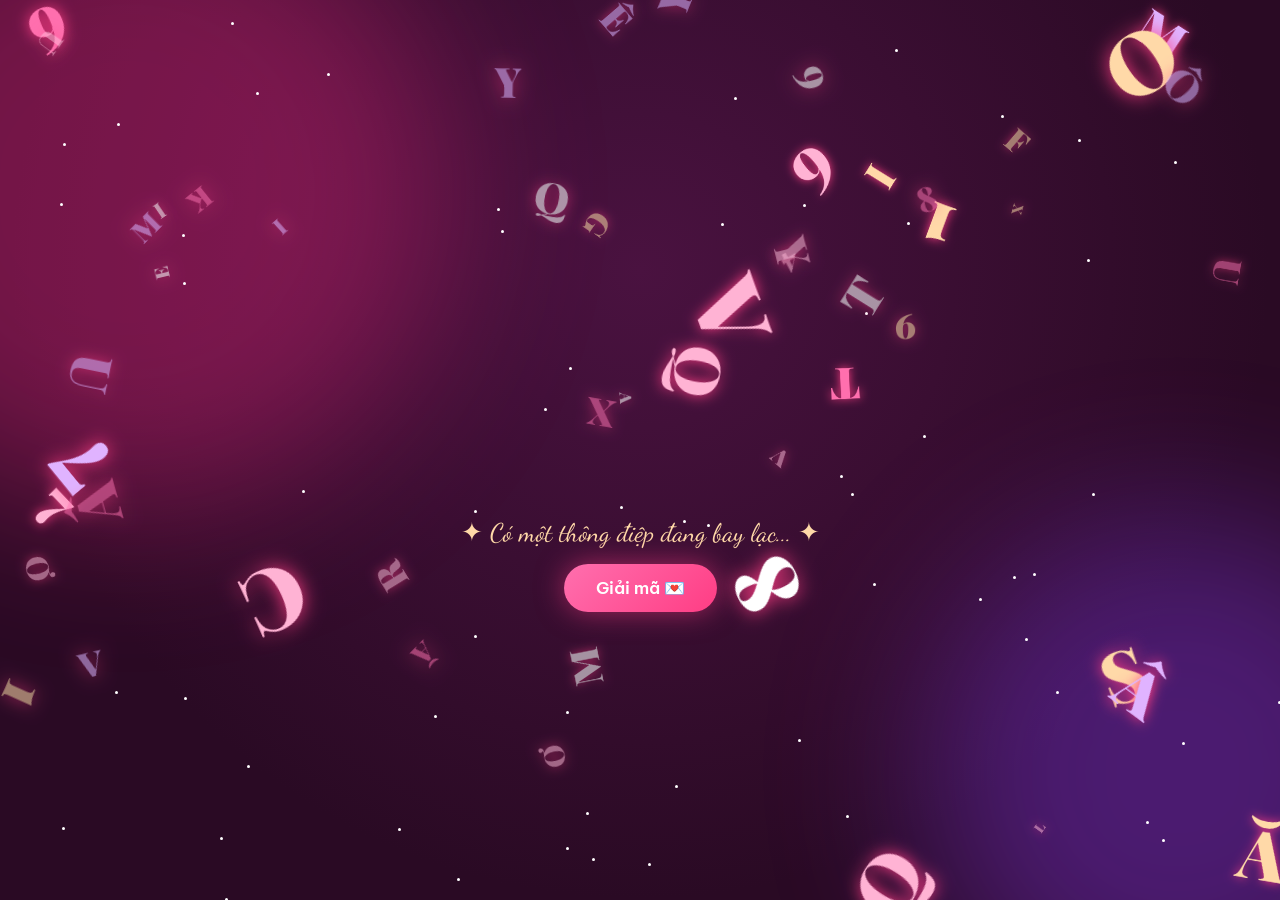
==== commit 8338a337: "Change text from 'Gửi riêng cho' to 'Dành riêng cho'" ====
--- a/index1.html
+++ b/index1.html
@@ -115,7 +115,7 @@
   <div class="box">
     <span class="badge">20 · 10 &nbsp;Ngày Phụ nữ Việt Nam</span>
     <div class="big">💖</div>
-    <p class="t1">Gửi riêng cho</p>
+    <p class="t1">Dành riêng cho</p>
     <h1 class="t2" id="name"></h1>
     <p class="t-solved">🔓 Giải mã thành công 💖</p>
     <div class="orn">❀ ❤ ❀</div>
